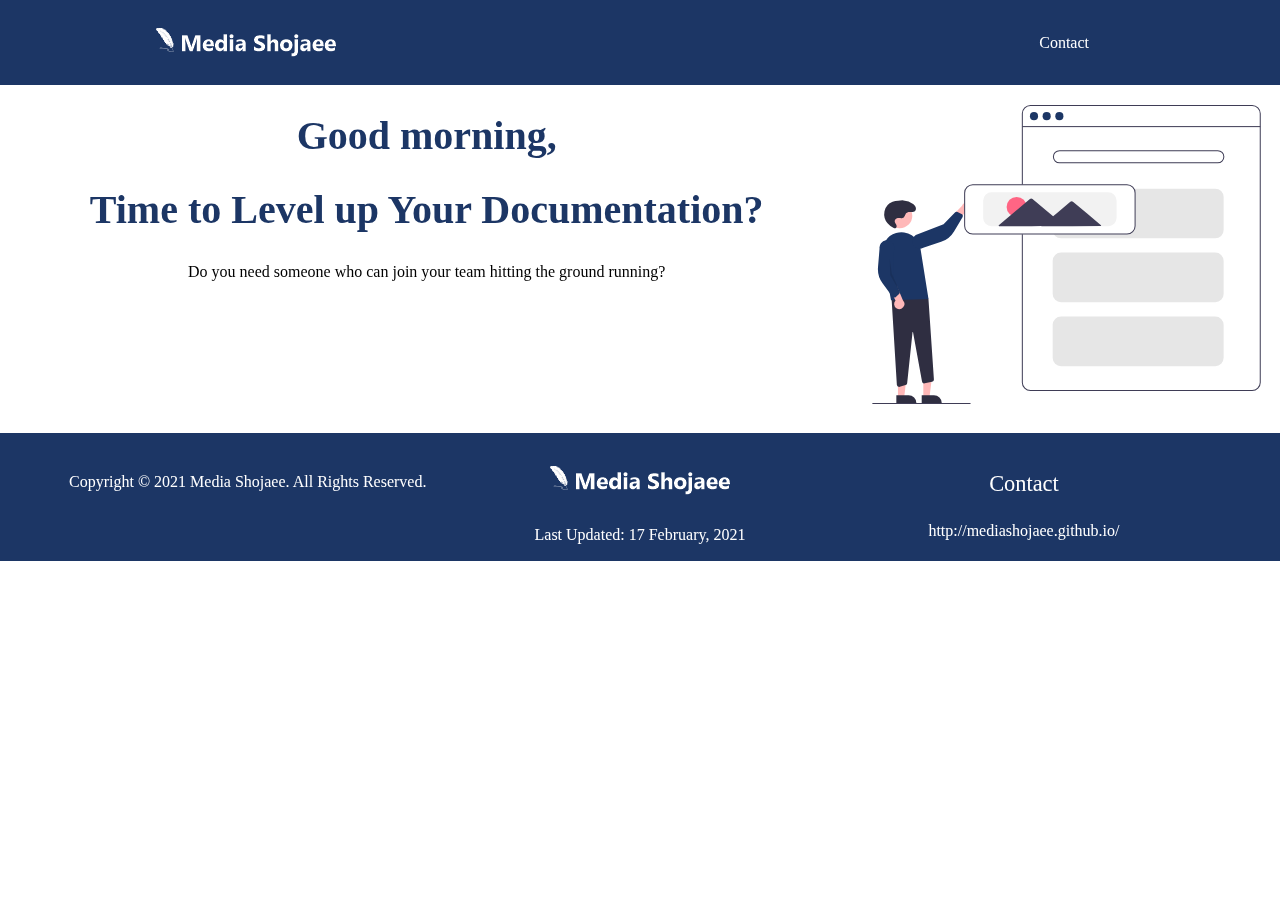
==== Media.htm @ 9e16242a "First Commit" ====
<!DOCTYPE html>
<html xmlns:MadCap="http://www.madcapsoftware.com/Schemas/MadCap.xsd" lang="en-us" xml:lang="en-us" class="home-topic _Skins_Top_Navigation" data-mc-search-type="Stem" data-mc-help-system-file-name="index.xml" data-mc-path-to-help-system="" data-mc-has-content-body="True" data-mc-searchable="False" data-mc-target-type="WebHelp2" data-mc-runtime-file-type="Topic;Default" data-mc-preload-images="false" data-mc-in-preview-mode="false">
    <head>
        <meta name="viewport" content="width=device-width, initial-scale=1.0" />
        <meta charset="utf-8" />
        <meta http-equiv="X-UA-Compatible" content="IE=edge" />
        <meta http-equiv="Content-Type" content="text/html; charset=utf-8" />
        <meta name="msapplication-config" content="Skins/Favicons/browserconfig.xml" />
        <link rel="shortcut icon" href="Skins/Favicons/favicon-32x32.png" />
        <link rel="icon" sizes="32x32" href="Skins/Favicons/favicon-32x32.png" />
        <link rel="icon" sizes="16x16" href="Skins/Favicons/favicon-16x16.png" /><title> , </title>
        <link href="Skins/Default/Stylesheets/Slideshow.css" rel="stylesheet" type="text/css" data-mc-generated="True" />
        <link href="Skins/Default/Stylesheets/TextEffects.css" rel="stylesheet" type="text/css" data-mc-generated="True" />
        <link href="Skins/Default/Stylesheets/Topic.css" rel="stylesheet" type="text/css" data-mc-generated="True" />
        <link href="Skins/Default/Stylesheets/Components/Styles.css" rel="stylesheet" type="text/css" data-mc-generated="True" />
        <link href="Skins/Default/Stylesheets/Components/Tablet.css" rel="stylesheet" type="text/css" data-mc-generated="True" />
        <link href="Skins/Default/Stylesheets/Components/Mobile.css" rel="stylesheet" type="text/css" data-mc-generated="True" />
        <link href="Skins/Fluid/Stylesheets/foundation.6.2.3.css" rel="stylesheet" type="text/css" data-mc-generated="True" />
        <link href="Skins/Fluid/Stylesheets/Styles.css" rel="stylesheet" type="text/css" data-mc-generated="True" />
        <link href="Skins/Fluid/Stylesheets/Tablet.css" rel="stylesheet" type="text/css" data-mc-generated="True" />
        <link href="Skins/Fluid/Stylesheets/Mobile.css" rel="stylesheet" type="text/css" data-mc-generated="True" />
        <link href="Resources/Stylesheets/MediaHome.css" rel="stylesheet" type="text/css" />
        <link rel="shortcut icon" href="Skins/Favicons/favicon-32x32.png" />
        <link rel="icon" sizes="32x32" href="Skins/Favicons/favicon-32x32.png" />
        <link rel="icon" sizes="16x16" href="Skins/Favicons/favicon-16x16.png" />
        <script src="Resources/Scripts/jquery.min.js" type="text/javascript">
        </script>
        <script src="Resources/Scripts/purify.min.js" type="text/javascript" defer="defer">
        </script>
        <script src="Resources/Scripts/require.min.js" type="text/javascript" defer="defer">
        </script>
        <script src="Resources/Scripts/require.config.js" type="text/javascript" defer="defer">
        </script>
        <script src="Resources/Scripts/foundation.6.2.3_custom.js" type="text/javascript" defer="defer">
        </script>
        <script src="Resources/Scripts/plugins.min.js" type="text/javascript" defer="defer">
        </script>
        <script src="Resources/Scripts/MadCapAll.js" type="text/javascript" defer="defer">
        </script>
    </head>
    <body>
        <div class="foundation-wrap off-canvas-wrapper">
            <div class="off-canvas-wrapper-inner" data-off-canvas-wrapper="">
                <aside class="off-canvas position-right" role="navigation" id="offCanvas" data-off-canvas="" data-position="right" data-mc-ignore="true">
                    <ul class="off-canvas-drilldown vertical menu off-canvas-list" data-drilldown="" data-mc-back-link="Back" data-mc-css-tree-node-expanded="is-drilldown-submenu-parent" data-mc-css-tree-node-collapsed="is-drilldown-submenu-parent" data-mc-css-sub-menu="vertical menu slide-in-right is-drilldown-submenu" data-mc-include-indicator="False" data-mc-include-icon="False" data-mc-include-parent-link="True" data-mc-include-back="True" data-mc-defer-expand-event="True" data-mc-expand-event="click.zf.drilldown" data-mc-toc="True">
                    </ul>
                </aside>
                <div class="off-canvas-content inner-wrap" data-off-canvas-content="">
                    <div>
                        <nav class="title-bar tab-bar" role="banner" data-mc-ignore="true"><a class="skip-to-content fluid-skip showOnFocus" href="#">Skip To Main Content</a>
                            <div class="middle title-bar-section outer-row clearfix">
                                <div class="menu-icon-container relative clearfix">
                                    <div class="central-account-wrapper">
                                        <div class="central-dropdown"><a class="central-account-drop"><span class="central-account-image"></span><span class="central-account-text">Account</span></a>
                                            <div class="central-dropdown-content"><a class="MCCentralLink central-dropdown-content-settings">Settings</a>
                                                <hr class="central-separator" /><a class="MCCentralLink central-dropdown-content-logout">Logout</a>
                                            </div>
                                        </div>
                                    </div>
                                    <button class="menu-icon" aria-label="Show Navigation Panel" data-toggle="offCanvas"><span></span>
                                    </button>
                                </div>
                            </div>
                            <div class="title-bar-layout outer-row">
                                <div class="logo-wrapper"><a class="logo selected" href="#" alt="Logo"></a>
                                </div>
                                <div class="navigation-wrapper nocontent">
                                    <ul class="navigation clearfix" role="navigation" data-mc-css-tree-node-has-children="has-children" data-mc-css-sub-menu="sub-menu" data-mc-expand-event="mouseenter" data-mc-top-nav-menu="True" data-mc-max-depth="3" data-mc-include-icon="False" data-mc-include-indicator="False" data-mc-include-children="True" data-mc-include-siblings="True" data-mc-include-parent="True" data-mc-toc="True">
                                        <li class="placeholder" style="visibility:hidden"><a>placeholder</a>
                                        </li>
                                    </ul>
                                </div>
                                <div class="central-account-wrapper">
                                    <div class="central-dropdown"><a class="central-account-drop"><span class="central-account-image"></span><span class="central-account-text">Account</span></a>
                                        <div class="central-dropdown-content"><a class="MCCentralLink central-dropdown-content-settings">Settings</a>
                                            <hr class="central-separator" /><a class="MCCentralLink central-dropdown-content-logout">Logout</a>
                                        </div>
                                    </div>
                                </div>
                                <div class="nav-search-wrapper">
                                    <div class="nav-search row">
                                        <form class="search" action="#">
                                            <div class="search-bar search-bar-container needs-pie">
                                                <input class="search-field needs-pie" type="search" aria-label="Search Field" placeholder="Search" />
                                                <div class="search-filter-wrapper"><span class="invisible-label" id="search-filters-label">Filter: </span>
                                                    <div class="search-filter" aria-haspopup="true" aria-controls="sf-content" aria-expanded="false" aria-label="Search Filter" title="All Files" role="button" tabindex="0">
                                                    </div>
                                                    <div class="search-filter-content" id="sf-content">
                                                        <ul>
                                                            <li>
                                                                <button class="mc-dropdown-item" aria-labelledby="search-filters-label filterSelectorLabel-00001"><span id="filterSelectorLabel-00001">All Files</span>
                                                                </button>
                                                            </li>
                                                        </ul>
                                                    </div>
                                                </div>
                                                <div class="search-submit-wrapper" dir="ltr">
                                                    <div class="search-submit" title="Search" role="button" tabindex="0"><span class="invisible-label">Submit Search</span>
                                                    </div>
                                                </div>
                                            </div>
                                        </form>
                                    </div>
                                </div>
                            </div>
                        </nav>
                    </div>
                    <div class="main-section">
                        <div class="row outer-row sidenav-layout">
                            <nav class="sidenav-wrapper">
                                <div class="sidenav-container">
                                    <ul class="off-canvas-accordion vertical menu sidenav" data-accordion-menu="" data-mc-css-tree-node-expanded="is-accordion-submenu-parent" data-mc-css-tree-node-collapsed="is-accordion-submenu-parent" data-mc-css-sub-menu="vertical menu accordion-menu is-accordion-submenu nested" data-mc-include-indicator="False" data-mc-include-icon="False" data-mc-include-parent-link="False" data-mc-include-back="False" data-mc-defer-expand-event="True" data-mc-expand-event="click.zf.accordionMenu" data-mc-toc="True" data-mc-side-nav-menu="True">
                                    </ul>
                                </div>
                            </nav>
                            <div class="body-container">
                                <div data-mc-content-body="True">
                                    <div role="main" id="mc-main-content">
                                        <div class="Grid84">
                                            <div>
                                                <h1 style="text-align: center;"><span id="demo"> </span>, </h1>
                                                <h1 style="text-align: center;">Time to Level up Your Documentation?</h1>
                                                <p style="text-align: center;">Do you need someone who can join your team hitting the ground running?</p>
                                            </div>
                                            <div>
                                                <p style="text-align: center;">
                                                    <img src="Resources/Images/Media/online.svg" style="width: 389px;height: 299px;" />
                                                </p>
                                            </div>
                                        </div>
                                    </div>
                                    <div class="home-footer">
                                        <div class="video-tiles">
                                            <div>
                                                <p class="footer">
                                                    <script type="text/javascript" src="Resources/js/greeting.js">
                                                    </script>
                                                </p>
                                                <p class="footer">&#160;</p>
                                                <p class="footer" style="text-align: left;"><span class="mc-variable Date.Copyright variable">Copyright © 2021  Media Shojaee.</span> All Rights Reserved.</p>
                                            </div>
                                            <div>
                                                <p class="footer-title" style="color: #ffffff;">
                                                    <img src="Resources/Images/Media/Media.png" />
                                                </p>
                                                <p class="footer">Last Updated: <span class="mc-variable Date.BuildDate variable">17 February, 2021</span></p>
                                            </div>
                                            <div>
                                                <p class="footer-title"><a href="Chapters/Media/Contact.htm" style="text-decoration: none;color: #ffffff;">Contact</a>
                                                </p>
                                                <p class="footer"><a href="http://mediashojaee.github.io/" style="text-decoration: none; color: #ffffff;" target="_blank"><span style="color: #ffffff;" class="mc-variable Company.WebsiteMedia variable">http://mediashojaee.github.io/</span></a>
                                                </p>
                                            </div>
                                        </div>
                                    </div>
                                </div>
                            </div>
                        </div>
                    </div><a data-close="true"></a>
                </div>
            </div>
        </div>
    </body>
</html>
---- Skins/Default/Stylesheets/Slideshow.css ----
/**
 * BxSlider v4.0 - Fully loaded, responsive content slider
 * http://bxslider.com
 *
 * Written by: Steven Wanderski, 2012
 * http://stevenwanderski.com
 * (while drinking Belgian ales and listening to jazz)
 *
 * CEO and founder of bxCreative, LTD
 * http://bxcreative.com
 */


/** RESET AND LAYOUT
===================================*/

.mc-wrapper {
	position: relative;
	margin: 0 auto 60px;
	padding: 0;
	zoom: 1;
    clear: both;
}

/** THEME
===================================*/

.mc-wrapper .mc-viewport {
    box-sizing: content-box; 
    z-index: 0;
}

.mc-wrapper .mc-controls {
    z-index: 1;
}

.mc-wrapper .mc-pager,
.mc-wrapper .mc-controls-auto {
	position: absolute;
	bottom: -30px;
	width: 100%;
}

.mc-wrapper img,
.mc-wrapper object,
.mc-wrapper table{ 
    max-width: 100%;
    word-wrap: break-word;
    table-layout: fixed;
}

div.MCSlide{
    word-wrap: break-word;
    visibility: hidden;
    -webkit-margin-collapse: separate;
}

/* LOADER */

.mc-wrapper .mc-loading {
	min-height: 50px;
    background-image: url(Images/MCSlider_loader.gif);
    background-repeat:no-repeat;
    background-color:#fff;
    background-position: center center;
	height: 100%;
	width: 100%;
	position: absolute;
	top: 0;
	left: 0;
	z-index: auto;
}

/* PAGER */

.mc-wrapper .mc-pager {
	text-align: center;
	font-size: .85em;
	font-family: Arial;
	font-weight: bold;
	color: #666;
	padding-top: 20px;
}

.mc-wrapper .mc-pager .mc-pager-item,
.mc-wrapper .mc-controls-auto .mc-controls-auto-item {
	display: inline-block;
	zoom: 1;
}

.mc-wrapper .mc-pager.mc-default-pager a {
	background: #666;
	text-indent: -9999px;
	display: block;
	width: 10px;
	height: 10px;
	margin: 0 5px;
	-moz-border-radius: 5px;
	-webkit-border-radius: 5px;
	border-radius: 5px;
    cursor: pointer;
}

.mc-wrapper .mc-pager.mc-default-pager a:hover,
.mc-wrapper .mc-pager.mc-default-pager a.active {
	background: #000;
}

/* DIRECTION CONTROLS (NEXT / PREV) */

.mc-wrapper .mc-prev {
	/*left: 10px;*/
    background-image: url(Images/MCSlider_controls.png);
    background-repeat:no-repeat;
    background-position: 0 -32px;
}

.mc-wrapper .mc-next {
	/*right: 10px;*/
    background-image: url(Images/MCSlider_controls.png);
    background-repeat:no-repeat;
    background-position: -43px -32px;
}

.mc-wrapper .mc-prev:hover {
	background-position: 0 0;
}

.mc-wrapper .mc-next:hover {
	background-position: -43px 0;
}

.mc-wrapper .mc-controls-direction a {
	position: absolute;
	top: 50%;
	margin-top: -16px;
	width: 32px;
	height: 32px;
	text-indent: -9999px;
	z-index: auto;
    cursor: pointer;
}

.mc-wrapper .mc-controls-direction a.disabled {
	display: none;
}

/* AUTO CONTROLS (START / STOP) */

.mc-wrapper .mc-controls-auto {
	text-align: center;
}

.mc-wrapper .mc-controls-auto .mc-start {
	display: block;
	text-indent: -9999px;
	width: 10px;
	height: 11px;
    background-image: url(Images/MCSlider_controls.png);
    background-repeat:no-repeat;
    background-position: -86px -11px;
	margin: 0 3px;
    cursor: pointer;
}

.mc-wrapper .mc-controls-auto .mc-start:hover,
.mc-wrapper .mc-controls-auto .mc-start.active {
	background-position: -86px 0;
}

.mc-wrapper .mc-controls-auto .mc-stop {
	display: block;
	text-indent: -9999px;
	width: 9px;
	height: 11px;
    background-image: url(Images/MCSlider_controls.png);
    background-repeat:no-repeat;
    background-position: -86px -44px;
	margin: 0 3px;
    cursor: pointer;
}

.mc-wrapper .mc-controls-auto .mc-stop:hover,
.mc-wrapper .mc-controls-auto .mc-stop.active {
	background-position: -86px -33px;
}

/* PAGER WITH AUTO-CONTROLS HYBRID LAYOUT */

.mc-wrapper .mc-controls.mc-has-controls-auto.mc-has-pager .mc-pager {
	text-align: left;
	width: 100%;
}

.mc-wrapper .mc-controls.mc-has-controls-auto.mc-has-pager .mc-controls-auto {
	right: 0;
	width: 35px;
}

/* IMAGE CAPTIONS */

.mc-wrapper .mc-caption {
	position: absolute;
	bottom: 0;
	left: 0;
	background: #666\9;
	background: rgba(80, 80, 80, 0.75);
	width: 100%;
}

.mc-wrapper .mc-caption div {
	color: #fff;
	font-family: Arial;
	display: block;
	font-size: .85em;
	padding: 10px;
}

/* SLIDE THUMBNAILS */

.mc-thumbnail {
	text-align: center;
	margin-top: -30px;
}

.mc-thumbnail a img {
	margin: 0 3px;
	padding: 3px;
	border: solid 1px #ccc;
	width: 50px;
    cursor: pointer;
}

.mc-thumbnail a:hover img,
.mc-thumbnail a.active img {
	border: solid 1px #5280DD;
}
---- Skins/Default/Stylesheets/TextEffects.css ----
/*<meta />*/

.transparent-gif	/* Ensures resource is copied over */
{
	background-image: url("Images/transparent.gif");
}

/* Bug #109712: Chrome bug - make contact with TOC elements for icon images to display correctly */

[class]
{
	
}

/* Expanding */

.MCExpanding
{
	text-decoration: none;
}

.MCExpanding_Open
{
	
}

.MCExpanding_Closed
{
	
}

.MCExpandingHead
{
	
}

.MCExpandingHotSpot
{
	cursor: pointer;
	background-repeat: no-repeat;
}

.MCExpanding_Image_Icon
{
	border: none;
}

.MCExpandingBody
{
	vertical-align: bottom;
}

.MCExpanding_Open .MCExpandingBody
{
	display: inline-block;
}

.MCExpanding_Closed .MCExpandingBody
{
	display: none;
}

/**/
/* DropDown */

.MCDropDown
{
	
}

.MCDropDown_Open
{
	
}

.MCDropDown_Closed
{
	
}

.MCDropDownHead
{
	display: block;
}

.MCDropDownHotSpot
{
	cursor: pointer;
	background-repeat: no-repeat;
}

.MCDropDown_Closed a.MCDropDownHotSpot,
.MCDropDown_Open a.MCDropDownHotSpot
{
	text-decoration: none;
}

.MCDropDownBody
{
	margin-left: 18px;
	overflow: hidden;
}

.MCDropDown_Open .MCDropDownBody
{
	display: block;
}

.MCDropDown_Closed .MCDropDownBody
{
	display: none;
}

.MCDropDown_Image_Icon
{
	border: none;
}

/**/
/* Toggler */

.MCToggler
{
	text-decoration: none;
}

.MCToggler_Open
{
	
}

.MCToggler_Closed
{
	
}

.MCTogglerHead
{
	
}

.MCTogglerHotSpot
{
	cursor: pointer;
	background-repeat: no-repeat;
}

a.MCToggler_Closed.MCTogglerHotSpot,
a.MCToggler_Open.MCTogglerHotSpot
{
	text-decoration: none;
}

.MCToggler_Image_Icon
{
	border: none;
}

/**/
/* Text Popup */

.MCTextPopup
{
	cursor: pointer;
	text-decoration: none;
}

.MCTextPopupHotSpot
{
	cursor: pointer;
	background-repeat: no-repeat;
}

.MCTextPopup_Open.MCTextPopupHotSpot
{
	
}

.MCTextPopup_Closed.MCTextPopupHotSpot
{
	
}

.MCTextPopupBody
{
	color: #EBEBEB;
	font-weight: normal;
	line-height: 1.5em;
	background-color: #000000;
	width: 200px;
	padding: 11px 15px;
	-webkit-box-shadow: 0 4px 10px #8B8B8B;
	-moz-box-shadow: 0 4px 10px #8B8B8B;
	box-shadow: 0px 2px 8px 0px rgba(0,0,0,.4);
	border: none !important;
	-webkit-border-radius: 4px;
	-moz-border-radius: 4px;
	border-radius: 4px;
	position: absolute;
	left: 20px;
	white-space: normal;
	filter: alpha( opacity = 0 );
	display: none;
	opacity: 0.0;
	z-index: 10001;
	min-width: min-content;
}

.MCTextPopup_Open .MCTextPopupBody
{
	display: block;
}

.MCTextPopup_Closed .MCTextPopupBody
{
	display: none;
}

.MCTextPopupArrow
{
	content: "";
	border: solid 13px transparent;
	border-bottom-color: #DCDCDC;
	border-bottom-width: 13px;
	border-top: none;
	position: absolute;
	top: 0;
	left: 50%;
	margin-top: -13px;
	margin-left: -13px;
	width: 0;
	height: 0;
}

.MCTextPopupBodyBottom .MCTextPopupArrow
{
	border: solid 13px transparent;
	border-top-color: #000000;
	border-top-width: 13px;
	border-bottom: none;
	top: auto;
	bottom: -13px;
}

/**/
/* Topic Popup */

.MCTopicPopup
{
	text-decoration: none;
}

.MCTopicPopupHotSpot
{
	cursor: pointer;
	background-position: left center;
	background-repeat: no-repeat;
}

.MCTopicPopup_Open.MCTopicPopupHotSpot
{
	
}

.MCTopicPopup_Closed.MCTopicPopupHotSpot
{
	
}

.MCTopicPopupContainer
{
	background-color: #FFFFFF;
	padding: 10px;
	position: fixed;
	top: 100px;
	left: 100px;
	right: 100px;
	bottom: 100px;
	-moz-border-radius: 5px;
	border-radius: 5px;
	-webkit-box-shadow: 0 4px 10px #333333;
	-moz-box-shadow: 0 4px 10px #333333;
	box-shadow: 0 4px 10px #333333;
	filter: alpha( opacity = 0 );
	opacity: 0.0;
	z-index: 10001;
}

#contentBodyInner .MCTopicPopupContainer
{
	position: absolute;
}

.MCTopicPopupBody
{
	width: 100%;
	border: none;
}

/**/
/* Thumbnail Popup */

.MCPopupThumbnailLink
{
	
}

.MCPopupThumbnail
{
	-moz-border-radius: 5px;
	border-radius: 5px;
}

.MCPopupContainer
{
	background-color: #FFFFFF;
	border: solid 1px #000000;
	padding: 10px;
	position: absolute;
	cursor: pointer;
	-moz-border-radius: 5px;
	border-radius: 5px;
	z-index: 1001;
}

.MCPopupContainer2
{
	background-color: #FFFFFF;
	border: solid 1px #000000;
	padding: 10px;
	position: absolute;
	cursor: pointer;
	-moz-box-shadow: 2px 2px 8px #FFFFFF;
	-webkit-box-shadow: 2px 2px 8px #FFFFFF;
	box-shadow: 2px 2px 8px #FFFFFF;
}

.MCPopupFullImage
{
	width: 0px;
	height: 0px;
	-moz-border-radius: 5px;
	border-radius: 5px;
}

/**/
/* HelpControl */

.MCHelpControl_Image_Icon
{
	border: none;
}

.MCHelpControl span
{
	background: url("Images/help-control.png") no-repeat left center;
	padding-left: 18px;
}

a.MCHelpControl
{
	cursor: pointer;
	text-decoration: none;
}

/**/
/* Dialog */

.MCDialog
{
	display: none;
	width: 400px;
	position: fixed;
	top: 20px;
	left: 20px;
	padding: 6px;
	background-color: #000000;
	border: 1px solid #000000;
	-moz-border-radius: 4px;
	-webkit-border-radius: 4px;
	border-radius: 4px;
	-moz-box-shadow: 0 3px 0 rgba(0, 0, 0, 0.1);
	-webkit-box-shadow: 0 3px 0 rgba(0, 0, 0, 0.1);
	box-shadow: 0 3px 0 rgba(0, 0, 0, 0.1);
	filter: alpha( opacity = 0 );
	opacity: 0.0;
	z-index: 10001;
}

.MCDialogHeader
{
	margin: 0 0 4px;
	padding: 5px 0 5px 5px;
	color: #FFFFFF;
	font-size: 15px;
	font-family: Helvetica;
}

.MCDialogClose
{
	color: #FFFFFF;
	font-family: tahoma, sans-serif;
	font-weight: bold;
	font-size: 16px;
	line-height: 12px;
	text-align: center;
	text-decoration: none;
	float: right;
	width: 20px;
	height: 18px;
	padding-top: 2px;
	margin-top: -2px;
	background-color: #999999;
	-moz-border-radius: 3px;
	-webkit-border-radius: 3px;
	border-radius: 3px;
}

.MCDialogBody
{
	color: #555555;
	padding: 10px;
	background-color: #FFFFFF;
	-moz-border-radius: 4px;
	-webkit-border-radius: 4px;
	border-radius: 4px;
}

/**/

.link-list-popup
{
	color: #707070;
	line-height: normal;
	background-color: #FFF;
	-webkit-border-radius: 4px;
	-moz-border-radius: 4px;
	border-radius: 4px;
	-webkit-box-shadow: 0 4px 10px #8B8B8B;
	-moz-box-shadow: 0 4px 10px #8B8B8B;
	box-shadow: 0 4px 10px #8B8B8B;
	position: absolute;
	z-index: 50;
}

.link-list-popup ul
{
	list-style: none;
	margin: 0;
	padding: 6px;
}

.link-list-popup ul li
{
	padding: 5px;
	cursor: pointer;
}

.link-list-popup ul li:hover
{
	color: #000;
	background-color: #E5EFF7;
}

.link-list-popup ul li a
{
	color: inherit;
	text-decoration: none;
}

/**/

.toolbar-button-drop-down
{
	color: #707070;
	line-height: normal;
	background-color: #FFF;
	-webkit-border-radius: 4px;
	-moz-border-radius: 4px;
	border-radius: 4px;
	-webkit-box-shadow: 0 4px 10px #8B8B8B;
	-moz-box-shadow: 0 4px 10px #8B8B8B;
	box-shadow: 0 4px 10px #8B8B8B;
	position: absolute;
	z-index: 50;
}

.toolbar-button-drop-down ul
{
	list-style: none;
	margin: 0;
	padding: 6px;
}

.toolbar-button-drop-down ul li
{
	padding: 5px;
	cursor: pointer;
}

.toolbar-button-drop-down ul li:hover
{
	color: #000;
	background-color: #E5EFF7;
}

.toolbar-button-drop-down ul li a
{
	color: inherit;
	text-decoration: none;
}

.toolbar-button-drop-down ul li img
{
	vertical-align: middle;
}

/* buttons */

.buttons
{
	position: static;
}

.templateTopic .buttons
{
	display: none;
}

.toolbar-buttons
{
	position: absolute;
	top: 7px;
	left: 9px;
	right: 9px;
}

.button-group-container-left
{
	float: left;
	margin-left: -4px;
}

.button-group-container-right
{
	float: right;
	margin-right: -4px;
}

.button-group
{
	float: left;
}

.button-separator
{
	background-color: #E1E1E1;
	float: left;
	margin: 0 4px;
	height: 24px;
	width: 1px;
}

.button
{
	width: 22px;
	height: 22px;
	line-height: 22px;
	margin: 0px 4px;
	float: left;
	cursor: pointer;
	border: solid 1px #E1E1E1;
	-webkit-border-radius: 3px;
	-moz-border-radius: 3px;
	border-radius: 3px;
	-webkit-box-shadow: 0px 1px 0px 0px #FFF;
	-moz-box-shadow: 0px 1px 0px 0px #FFF;
	box-shadow: 0px 1px 0px 0px #FFF;
	-moz-box-sizing: content-box;
	-webkit-box-sizing: content-box;
	box-sizing: content-box;
	padding: 0;
}

.button[disabled],
.button.current-topic-index-button.disabled
{
	opacity: 0.5;
}

.button.previous-topic-button
{
	background: #ECECEC url("Images/navigate-previous.png") no-repeat center center;
	/* Old browsers */
	background: url("Images/navigate-previous.png") no-repeat center center, -moz-linear-gradient(top, #FFF 0%, #ECECEC 100%);
	/* FF3.6+ */
	background: url("Images/navigate-previous.png") no-repeat center center, -webkit-gradient(linear, left top, left bottom, color-stop(0%,#FFF), color-stop(100%,#ECECEC));
	/* Chrome,Safari4+ */
	background: url("Images/navigate-previous.png") no-repeat center center, -webkit-linear-gradient(top, #FFF 0%,#ECECEC 100%);
	/* Chrome10+,Safari5.1+ */
	background: url("Images/navigate-previous.png") no-repeat center center, -o-linear-gradient(top, #FFF 0%,#ECECEC 100%);
	/* Opera11.10+ */
	background: url("Images/navigate-previous.png") no-repeat center center, -ms-linear-gradient(top, #FFF 0%,#ECECEC 100%);
	/* IE10+ */
	background: url("Images/navigate-previous.png") no-repeat center center, linear-gradient(top, #FFF 0%,#ECECEC 100%);
	/* W3C */
	-pie-background: url("Skins/Default/Stylesheets/Images/navigate-previous.png") no-repeat center center, linear-gradient(#FFF, #ECECEC);
	/*PIE*/
}

.button.next-topic-button
{
	background: #ECECEC url("Images/navigate-next.png") no-repeat center center;
	/* Old browsers */
	background: url("Images/navigate-next.png") no-repeat center center, -moz-linear-gradient(top, #FFF 0%, #ECECEC 100%);
	/* FF3.6+ */
	background: url("Images/navigate-next.png") no-repeat center center, -webkit-gradient(linear, left top, left bottom, color-stop(0%,#FFF), color-stop(100%,#ECECEC));
	/* Chrome,Safari4+ */
	background: url("Images/navigate-next.png") no-repeat center center, -webkit-linear-gradient(top, #FFF 0%,#ECECEC 100%);
	/* Chrome10+,Safari5.1+ */
	background: url("Images/navigate-next.png") no-repeat center center, -o-linear-gradient(top, #FFF 0%,#ECECEC 100%);
	/* Opera11.10+ */
	background: url("Images/navigate-next.png") no-repeat center center, -ms-linear-gradient(top, #FFF 0%,#ECECEC 100%);
	/* IE10+ */
	background: url("Images/navigate-next.png") no-repeat center center, linear-gradient(top, #FFF 0%,#ECECEC 100%);
	/* W3C */
	-pie-background: url("Skins/Default/Stylesheets/Images/navigate-next.png") no-repeat center center, linear-gradient(#FFF, #ECECEC);
	/*PIE*/
}

.button.current-topic-index-button
{
	color: #6C6C6C;
	text-shadow: 0 1px 0 #FFF;
	width: auto;
	padding: 0 12px;
	font-size: 11px;
	font-weight: bold;
}

.button.current-topic-index-button.disabled
{
	display: none;
}

.button.expand-all-button
{
	background: #ECECEC url("Images/expand.png") no-repeat center center;
	/* Old browsers */
	background: url("Images/expand.png") no-repeat center center, -moz-linear-gradient(top, #FFF 0%, #ECECEC 100%);
	/* FF3.6+ */
	background: url("Images/expand.png") no-repeat center center, -webkit-gradient(linear, left top, left bottom, color-stop(0%,#FFF), color-stop(100%,#ECECEC));
	/* Chrome,Safari4+ */
	background: url("Images/expand.png") no-repeat center center, -webkit-linear-gradient(top, #FFF 0%,#ECECEC 100%);
	/* Chrome10+,Safari5.1+ */
	background: url("Images/expand.png") no-repeat center center, -o-linear-gradient(top, #FFF 0%,#ECECEC 100%);
	/* Opera11.10+ */
	background: url("Images/expand.png") no-repeat center center, -ms-linear-gradient(top, #FFF 0%,#ECECEC 100%);
	/* IE10+ */
	background: url("Images/expand.png") no-repeat center center, linear-gradient(top, #FFF 0%,#ECECEC 100%);
	/* W3C */
	-pie-background: url("Skins/Default/Stylesheets/Images/expand.png") no-repeat center center, linear-gradient(#FFF, #ECECEC);
	/*PIE*/
}

.button.collapse-all-button
{
	background: #ECECEC url("Images/collapse.png") no-repeat center center;
	/* Old browsers */
	background: url("Images/collapse.png") no-repeat center center, -moz-linear-gradient(top, #FFF 0%, #ECECEC 100%);
	/* FF3.6+ */
	background: url("Images/collapse.png") no-repeat center center, -webkit-gradient(linear, left top, left bottom, color-stop(0%,#FFF), color-stop(100%,#ECECEC));
	/* Chrome,Safari4+ */
	background: url("Images/collapse.png") no-repeat center center, -webkit-linear-gradient(top, #FFF 0%,#ECECEC 100%);
	/* Chrome10+,Safari5.1+ */
	background: url("Images/collapse.png") no-repeat center center, -o-linear-gradient(top, #FFF 0%,#ECECEC 100%);
	/* Opera11.10+ */
	background: url("Images/collapse.png") no-repeat center center, -ms-linear-gradient(top, #FFF 0%,#ECECEC 100%);
	/* IE10+ */
	background: url("Images/collapse.png") no-repeat center center, linear-gradient(top, #FFF 0%,#ECECEC 100%);
	/* W3C */
	-pie-background: url("Skins/Default/Stylesheets/Images/collapse.png") no-repeat center center, linear-gradient(#FFF, #ECECEC);
	/*PIE*/
}

.button.print-button
{
	background: #ECECEC url("Images/printer.png") no-repeat center center;
	/* Old browsers */
	background: url("Images/printer.png") no-repeat center center, -moz-linear-gradient(top, #FFF 0%, #ECECEC 100%);
	/* FF3.6+ */
	background: url("Images/printer.png") no-repeat center center, -webkit-gradient(linear, left top, left bottom, color-stop(0%,#FFF), color-stop(100%,#ECECEC));
	/* Chrome,Safari4+ */
	background: url("Images/printer.png") no-repeat center center, -webkit-linear-gradient(top, #FFF 0%,#ECECEC 100%);
	/* Chrome10+,Safari5.1+ */
	background: url("Images/printer.png") no-repeat center center, -o-linear-gradient(top, #FFF 0%,#ECECEC 100%);
	/* Opera11.10+ */
	background: url("Images/printer.png") no-repeat center center, -ms-linear-gradient(top, #FFF 0%,#ECECEC 100%);
	/* IE10+ */
	background: url("Images/printer.png") no-repeat center center, linear-gradient(top, #FFF 0%,#ECECEC 100%);
	/* W3C */
	-pie-background: url("Skins/Default/Stylesheets/Images/printer.png") no-repeat center center, linear-gradient(#FFF, #ECECEC);
	/*PIE*/
}

.button.remove-highlight-button
{
	background: #ECECEC url("Images/highlight.png") no-repeat center center;
	/* Old browsers */
	background: url("Images/highlight.png") no-repeat center center, -moz-linear-gradient(top, #FFF 0%, #ECECEC 100%);
	/* FF3.6+ */
	background: url("Images/highlight.png") no-repeat center center, -webkit-gradient(linear, left top, left bottom, color-stop(0%,#FFF), color-stop(100%,#ECECEC));
	/* Chrome,Safari4+ */
	background: url("Images/highlight.png") no-repeat center center, -webkit-linear-gradient(top, #FFF 0%,#ECECEC 100%);
	/* Chrome10+,Safari5.1+ */
	background: url("Images/highlight.png") no-repeat center center, -o-linear-gradient(top, #FFF 0%,#ECECEC 100%);
	/* Opera11.10+ */
	background: url("Images/highlight.png") no-repeat center center, -ms-linear-gradient(top, #FFF 0%,#ECECEC 100%);
	/* IE10+ */
	background: url("Images/highlight.png") no-repeat center center, linear-gradient(top, #FFF 0%,#ECECEC 100%);
	/* W3C */
	-pie-background: url("Skins/Default/Stylesheets/Images/highlight.png") no-repeat center center, linear-gradient(#FFF, #ECECEC);
	/*PIE*/
}

.button.select-skin-button
{
	background: #ECECEC url("Images/select-skin.png") no-repeat center center;
	/* Old browsers */
	background: url("Images/select-skin.png") no-repeat center center, -moz-linear-gradient(top, #FFF 0%, #ECECEC 100%);
	/* FF3.6+ */
	background: url("Images/select-skin.png") no-repeat center center, -webkit-gradient(linear, left top, left bottom, color-stop(0%,#FFF), color-stop(100%,#ECECEC));
	/* Chrome,Safari4+ */
	background: url("Images/select-skin.png") no-repeat center center, -webkit-linear-gradient(top, #FFF 0%,#ECECEC 100%);
	/* Chrome10+,Safari5.1+ */
	background: url("Images/select-skin.png") no-repeat center center, -o-linear-gradient(top, #FFF 0%,#ECECEC 100%);
	/* Opera11.10+ */
	background: url("Images/select-skin.png") no-repeat center center, -ms-linear-gradient(top, #FFF 0%,#ECECEC 100%);
	/* IE10+ */
	background: url("Images/select-skin.png") no-repeat center center, linear-gradient(top, #FFF 0%,#ECECEC 100%);
	/* W3C */
	-pie-background: url("Skins/Default/Stylesheets/Images/select-skin.png") no-repeat center center, linear-gradient(#FFF, #ECECEC);
	/*PIE*/
}

.button.select-language-button
{
	background: #ECECEC url("Images/select-language.png") no-repeat center center;
	/* Old browsers */
	background: url("Images/select-language.png") no-repeat center center, -moz-linear-gradient(top, #FFF 0%, #ECECEC 100%);
	/* FF3.6+ */
	background: url("Images/select-language.png") no-repeat center center, -webkit-gradient(linear, left top, left bottom, color-stop(0%,#FFF), color-stop(100%,#ECECEC));
	/* Chrome,Safari4+ */
	background: url("Images/select-language.png") no-repeat center center, -webkit-linear-gradient(top, #FFF 0%,#ECECEC 100%);
	/* Chrome10+,Safari5.1+ */
	background: url("Images/select-language.png") no-repeat center center, -o-linear-gradient(top, #FFF 0%,#ECECEC 100%);
	/* Opera11.10+ */
	background: url("Images/select-language.png") no-repeat center center, -ms-linear-gradient(top, #FFF 0%,#ECECEC 100%);
	/* IE10+ */
	background: url("Images/select-language.png") no-repeat center center, linear-gradient(top, #FFF 0%,#ECECEC 100%);
	/* W3C */
	-pie-background: url("Skins/Default/Stylesheets/Images/select-language.png") no-repeat center center, linear-gradient(#FFF, #ECECEC);
	/*PIE*/
}

.invisible-label
{
	height: 1px;
	font-size: 0px;
}

/* select-language-button image is dynamically set by javascript */

.button.select-language-button img
{
	vertical-align: middle;
}

.loading
{
	background-image: url("Images/loading.gif");
	background-repeat: no-repeat;
	background-position: center;
}

.loading .button.star-button
{
	visibility: hidden;
}

.button.star-button
{
	border: none;
	width: 16px;
	margin: 0px 2px;
	-webkit-box-shadow: none;
	-moz-box-shadow: none;
	box-shadow: none;
}

.button.topic-ratings-button
{
	background: url("Images/star-full.png") no-repeat center center;
	-webkit-box-shadow: none;
	-moz-box-shadow: none;
	box-shadow: none;
}

.button.topic-ratings-empty-button
{
	background: url("Images/star-empty.png") no-repeat center center;
	-webkit-box-shadow: none;
	-moz-box-shadow: none;
	box-shadow: none;
}

.button.login-button
{
	background: #ECECEC url("Images/login.png") no-repeat center center;
	/* Old browsers */
	background: url("Images/login.png") no-repeat center center, -moz-linear-gradient(top, #FFF 0%, #ECECEC 100%);
	/* FF3.6+ */
	background: url("Images/login.png") no-repeat center center, -webkit-gradient(linear, left top, left bottom, color-stop(0%,#FFF), color-stop(100%,#ECECEC));
	/* Chrome,Safari4+ */
	background: url("Images/login.png") no-repeat center center, -webkit-linear-gradient(top, #FFF 0%,#ECECEC 100%);
	/* Chrome10+,Safari5.1+ */
	background: url("Images/login.png") no-repeat center center, -o-linear-gradient(top, #FFF 0%,#ECECEC 100%);
	/* Opera11.10+ */
	background: url("Images/login.png") no-repeat center center, -ms-linear-gradient(top, #FFF 0%,#ECECEC 100%);
	/* IE10+ */
	background: url("Images/login.png") no-repeat center center, linear-gradient(top, #FFF 0%,#ECECEC 100%);
	/* W3C */
	-pie-background: url("Skins/Default/Stylesheets/Images/login.png") no-repeat center center, linear-gradient(#FFF, #ECECEC);
	/*PIE*/
}

.button.edit-user-profile-button
{
	background: #ECECEC url("Images/edit-profile.png") no-repeat center center;
	/* Old browsers */
	background: url("Images/edit-profile.png") no-repeat center center, -moz-linear-gradient(top, #FFF 0%, #ECECEC 100%);
	/* FF3.6+ */
	background: url("Images/edit-profile.png") no-repeat center center, -webkit-gradient(linear, left top, left bottom, color-stop(0%,#FFF), color-stop(100%,#ECECEC));
	/* Chrome,Safari4+ */
	background: url("Images/edit-profile.png") no-repeat center center, -webkit-linear-gradient(top, #FFF 0%,#ECECEC 100%);
	/* Chrome10+,Safari5.1+ */
	background: url("Images/edit-profile.png") no-repeat center center, -o-linear-gradient(top, #FFF 0%,#ECECEC 100%);
	/* Opera11.10+ */
	background: url("Images/edit-profile.png") no-repeat center center, -ms-linear-gradient(top, #FFF 0%,#ECECEC 100%);
	/* IE10+ */
	background: url("Images/edit-profile.png") no-repeat center center, linear-gradient(top, #FFF 0%,#ECECEC 100%);
	/* W3C */
	-pie-background: url("Skins/Default/Stylesheets/Images/edit-profile.png") no-repeat center center, linear-gradient(#FFF, #ECECEC);
	/*PIE*/
}

/**/
/* Feedback */

.pulse-frame
{
	width: 100%;
	border: none;
	margin-top: 17px;
	visibility: visible;
	height: 1000px;
}

.feedback-comments-wrapper.feedback-embedded .pulse-frame
{
	display: block;
}

.feedback-comments-wrapper.responsive,
.feedback-comments-wrapper.responsive .pulse-frame,
.pulse-frame.pulse-loading
{
	visibility: hidden;
	height: 1px;
}

.feedback-comments-wrapper.hidden
{
	display: none;
}

.feedback-comments-wrapper .comments-header
{
	color: #749AB6;
	font-size: 2em;
	font-weight: bold;
	margin: 17px 0;
}

.comments
{
	
}

.comments .comment
{
	border-bottom: 2px solid #ddd;
	padding: 10px;
	max-width: 400px;
}

.comments .comment:last-child
{
	border-bottom: none;
}

.comments .comment .comment
{
	margin-left: 45px;
}

.comments .username
{
	color: #749AB6;
	font-family: Georgia;
	font-weight: bold;
	font-style: italic;
	margin-right: 10px;
	display: none;
}

html.feedback-anonymous-enabled .comments .username
{
	display: inline;
}

.comments .timestamp
{
	color: #888;
	font-family: Georgia;
	font-size: 11px;
	font-weight: normal;
	font-style: italic;
}

.comments .subject
{
	color: #888;
	font-weight: bold;
}

.comments .body
{
	
}

.comment-form-wrapper
{
	
}

.comment-form-wrapper .username-field,
.comment-form-wrapper .subject-field
{
	width: 200px;
	padding: 5px;
	border: 1px solid #ccc;
	-moz-border-radius: 4px;
	-webkit-border-radius: 4px;
	border-radius: 4px;
}

.comment-form-wrapper .username-field
{
	display: none;
}

html.feedback-anonymous-enabled .comment-form-wrapper .username-field
{
	display: inline-block;
}

.comment-form-wrapper .body-field
{
	font-family: Arial;
	width: 406px;
	height: 60px;
	padding: 10px;
	border: 1px solid #ccc;
	-moz-border-radius: 4px;
	-webkit-border-radius: 4px;
	border-radius: 4px;
}

.comment-form-wrapper .field-error
{
	border: solid 1px #F00;
	background-color: #FEE7E7;
}

.comment-form-wrapper .comment-submit
{
	
}

/**/

.mc-template
{
	display: none;
}

#mc-background-tint
{
	position: fixed;
	top: 0;
	left: 0;
	width: 100%;
	height: 100%;
	filter: alpha( opacity = 0 );
	opacity: 0.0;
}

#contentBody #mc-background-tint
{
	position: absolute;
}

#mc-background-tint.light
{
	background-color: #FFF;
}

#mc-background-tint.dark
{
	background-color: #000;
}

/* Contain floats: nicolasgallagher.com/micro-clearfix-hack/ */

.clearfix:before,
.clearfix:after
{
	content: "";
	display: table;
}

.clearfix:after
{
	clear: both;
}

.clearfix
{
	zoom: 1;
}

span.SearchHighlight
{
	
}

span.SearchHighlight1
{
	
}

span.SearchHighlight2
{
	
}

span.SearchHighlight3
{
	
}

span.SearchHighlight4
{
	
}

span.SearchHighlight5
{
	
}

span.SearchHighlight6
{
	
}

span.SearchHighlight7
{
	
}

span.SearchHighlight8
{
	
}

span.SearchHighlight9
{
	
}

span.SearchHighlight10
{
	
}

.highlightGlossary,
.highlightIndex
{
	font-weight: bold;
}

.tooltip
{
	display: none;
	position: absolute;
	border: 1px solid #707070;
	color: #707070;
	background-color: white;
	padding: .2rem .4rem .2rem .4rem;
	font-size: .75rem;
	z-index: 100001;
	box-shadow: 0px 3px 9px rgba(0,0,0,0.16);
	line-height: 1rem;
	pointer-events: none;
}

button.CloseTopicPopupButton
{
	background: none;
	color: #FFF;
	border: none;
	cursor: pointer;
}

button.CloseTopicPopupButton.CloseTopicOuter
{
	position: relative;
	padding: 0;
	top: -37px;
	right: 4px;
	display: block;
	margin-left: auto;
}

button.CloseTopicPopupButton.CloseTopicInner
{
	font-size: 22px;
}

button.CloseTopicPopupButton:hover,
button.CloseTopicPopupButton:focus
{
	color: #D3D3D3;
}

.CloseTopicPopupButtonContainer
{
	position: absolute;
	width: 100%;
}

button.mc-dropdown-item
{
	border: none;
	background: transparent;
	text-align: left;
	font: inherit;
}

.mc-dropdown-item
{
	display: block;
	width: 100%;
	padding: 5px;
	white-space: nowrap;
	text-decoration: none;
	color: inherit !important;
}

.skip-to-content.fluid-skip
{
	position: relative;
	width: 100%;
	text-align: center;
	display: block;
	padding: 4px;
}

.skip-to-content.tripane-skip
{
	position: absolute;
	left: 0;
	overflow-wrap: break-word;
	z-index: 20000;
	text-align: center;
	padding: .5rem;
	top: 6rem;
	width: 10rem;
}

@media print
{
	.tab-bar
	{
		display: none !important;
	}

	.topicToolbarProxy
	{
		display: none !important;
	}

	._Skins_SideMenu
	{
		display: none !important;
	}

	.menu.mc-component
	{
		display: none !important;
	}

	.off-canvas-content
	{
		box-shadow: none !important;
	}

	.sidenav-wrapper
	{
		display: none !important;
	}

	.sidenav-layout
	{
		height: auto !important;
		display: block !important;
	}

	*
	{
		overflow: visible !important;
	}
}
---- Skins/Default/Stylesheets/Topic.css ----
/*<meta />*/

/* Prevents Safari in landscape orientation from zooming in on text*/

body
{
	-ms-text-size-adjust: 100%;
	-moz-text-size-adjust: 100%;
	-webkit-text-size-adjust: 100%;
	font-size: 16px;
}

/* Default css class for hiding element*/

.hidden
{
	display: none;
}

a.glossaryTerm
{
	text-decoration: none;
}

/**/

#ios-wrapper
{
	width: 100%;
	height: 100%;
	overflow: auto;
	-webkit-overflow-scrolling: touch;
}

.img_off
{
	display: none;
}

/* Feedback/Pulse */

.pulse-required,
.feedback-required,
.feedback-topic-required
{
	display: none;
}

.pulse-active .pulse-required,
.feedback-active .feedback-required,
.feedback-active.has-topic .feedback-topic-required
{
	display: block;
}

/* Login Dialog */

.login-dialog
{
	display: none;
	z-index: 10001;
	position: absolute;
	top: 50%;
	left: 50%;
	margin-top: -200px;
	margin-left: -175px;
	width: 350px;
	-webkit-border-radius: 3px;
	-moz-border-radius: 3px;
	border-radius: 3px;
	-webkit-box-shadow: 0 4px 10px #333333;
	-moz-box-shadow: 0 4px 10px #333333;
	box-shadow: 0 4px 10px #333333;
}

.login-dialog.pulse
{
	position: fixed;
	width: 408px;
	height: 428px;
	margin-left: -204px;
	margin-top: -214px;
}

#pulse-login-frame
{
	width: 100%;
	height: 100%;
	border: none;
	-webkit-border-radius: 3px;
	-moz-border-radius: 3px;
	border-radius: 3px;
	-webkit-box-shadow: 0 4px 10px #333333;
	-moz-box-shadow: 0 4px 10px #333333;
	box-shadow: 0 4px 10px #333333;
}

.login-dialog-header
{
	color: #FFF;
	font-size: 13px;
	font-weight: bold;
	height: 36px;
	line-height: 36px;
	padding-left: 50px;
	border-bottom: solid 1px #2B2B2B;
	background: #5A5A5A url("Images/login-dialog-icon.png") no-repeat 18px center;
	/* Old browsers */
	background: url("Images/login-dialog-icon.png") no-repeat 18px center, -moz-linear-gradient(top, #5A5A5A 0%, #4A4A4A 100%);
	/* FF3.6+ */
	background: url("Images/login-dialog-icon.png") no-repeat 18px center, -webkit-gradient(linear, left top, left bottom, color-stop(0%,#5A5A5A), color-stop(100%,#4A4A4A));
	/* Chrome,Safari4+ */
	background: url("Images/login-dialog-icon.png") no-repeat 18px center, -webkit-linear-gradient(top, #5A5A5A 0%,#4A4A4A 100%);
	/* Chrome10+,Safari5.1+ */
	background: url("Images/login-dialog-icon.png") no-repeat 18px center, -o-linear-gradient(top, #5A5A5A 0%,#4A4A4A 100%);
	/* Opera11.10+ */
	background: url("Images/login-dialog-icon.png") no-repeat 18px center, -ms-linear-gradient(top, #5A5A5A 0%,#4A4A4A 100%);
	/* IE10+ */
	background: url("Images/login-dialog-icon.png") no-repeat 18px center, linear-gradient(top, #5A5A5A 0%,#4A4A4A 100%);
	/* W3C */
	-pie-background: url("Skins/Default/Stylesheets/Images/login-dialog-icon.png") no-repeat 18px center, linear-gradient(#5A5A5A, #4A4A4A);
	/*PIE*/
	background-repeat: no-repeat;
	background-position: 18px center;
	-webkit-border-radius: 3px 3px 0 0;
	-moz-border-radius: 3px 3px 0 0;
	border-radius: 3px 3px 0 0;
}

.login-dialog-content
{
	border-top: solid 1px #767676;
	background: #5A5A5A;
	background-repeat: no-repeat;
	background-position: center center;
	-webkit-border-radius: 0 0 3px 3px;
	-moz-border-radius: 0 0 3px 3px;
	border-radius: 0 0 3px 3px;
	padding: 17px;
}

.login-dialog-content .profile-item-wrapper
{
	color: #CECECE;
	margin-bottom: 10px;
	height: 32px;
	line-height: 32px;
}

.login-dialog-content .profile-item-wrapper .label-wrapper
{
	margin-bottom: 5px;
	float: left;
}

.login-dialog-content .profile-item-wrapper .input-wrapper
{
	float: right;
}

.login-dialog-content .profile-item-wrapper input[type=text]
{
	margin: 0;
	padding: 5px;
	border: solid 1px #191919;
	background: #FFF;
	-webkit-border-radius: 3px;
	-moz-border-radius: 3px;
	border-radius: 3px;
	-webkit-box-shadow: 0 1px #888;
	-moz-box-shadow: 0 1px #888;
	box-shadow: 0 1px #888;
	outline: none;
}

.login-dialog-content .profile-item-wrapper.email-notifications-wrapper
{
	margin-top: 15px;
	height: auto;
	line-height: normal;
}

.login-dialog-content .profile-item-wrapper.email-notifications-wrapper .label-wrapper
{
	float: none;
}

.login-dialog-content .profile-item-wrapper.email-notifications-wrapper .email-notifications-group
{
	margin-right: 0;
	padding: 12px;
	background-color: #4A4A4A;
	background-repeat: no-repeat;
	background-position: center center;
	border: solid 1px #2B2B2B;
	-webkit-border-radius: 3px;
	-moz-border-radius: 3px;
	border-radius: 3px;
	-webkit-box-shadow: 0 1px #888;
	-moz-box-shadow: 0 1px #888;
	box-shadow: 0 1px #888;
}

.login-dialog-content .profile-item-wrapper.error input,
.login-dialog-content .profile-item-wrapper.error select
{
	border: solid 1px #F00;
	background-color: #FEE7E7;
}

.login-dialog-buttons
{
	text-align: right;
}

.login-dialog button
{
	color: #FFF;
	font-weight: bold;
	margin-left: 5px;
	margin-right: 0;
	padding: 8px 26px;
	border: solid 1px #2B2B2B;
	-webkit-border-radius: 3px;
	-moz-border-radius: 3px;
	border-radius: 3px;
	background: #595959;
	/* Old browsers */
	background: -moz-linear-gradient(top, #595959 0%, #4A4A4A 100%);
	/* FF3.6+ */
	background: -webkit-gradient(linear, left top, left bottom, color-stop(0%,#595959), color-stop(100%,#4A4A4A));
	/* Chrome,Safari4+ */
	background: -webkit-linear-gradient(top, #595959 0%,#4A4A4A 100%);
	/* Chrome10+,Safari5.1+ */
	background: -o-linear-gradient(top, #595959 0%,#4A4A4A 100%);
	/* Opera11.10+ */
	background: -ms-linear-gradient(top, #595959 0%,#4A4A4A 100%);
	/* IE10+ */
	background: linear-gradient(top, #595959 0%,#4A4A4A 100%);
	/* W3C */
	-pie-background: linear-gradient(#595959, #4A4A4A);
	/*PIE*/
	background-repeat: no-repeat;
	background-position: center center;
	cursor: pointer;
}

.login-dialog button.close-dialog
{
	position: absolute;
	top: 8px;
	right: 8px;
	background: none;
	background-image: url('Images/close.png');
	height: 16px;
	width: 16px;
	margin: 0;
	padding: 0;
	border: 0;
}

.login-dialog .status-message-box
{
	display: none;
	color: #0F0;
	text-align: center;
	margin-top: 16px;
	padding: 12px;
	background-color: #DCFEDC;
	border: solid 1px #0F0;
	-webkit-border-radius: 3px;
	-moz-border-radius: 3px;
	border-radius: 3px;
}

.login-dialog .status-message-box.error
{
	color: #F00;
	border: solid 1px #F00;
	background-color: #FEE7E7;
}

.login-dialog .status-message-box .message
{
	display: none;
}

.backlink-container
{
	position: absolute;
	bottom: 11px;
	right: 20px;
}

.backlink-container-topnav
{
	bottom: 4px;
	right: 4px;
}

.backlink-container-sidenav
{
	bottom: 20px;
	right: 20px;
}

#mc-backlink
{
	text-decoration: none;
	color: #7d858a;
	font-size: 15px;
	font-family: Arial;
	font-weight: normal;
}

#mc-backlink > sup
{
	font-size: 12px;
}

.height-container
{
	/* just to contain top margin of element inside */
	padding-top: 0.1px;
	position: relative;
	box-sizing: border-box;
}

.height-container-no-footer
{
	padding-bottom: 30px;
}

.height-container-sidenav
{
	padding-bottom: 40px;
}

/* to contain floating elements in the div */

.height-container:after
{
	visibility: hidden;
	display: block;
	font-size: 0;
	content: " ";
	clear: both;
	height: 0;
}

.codeSnippet
{
	overflow: auto;
}

.codeSnippetBody
{
	margin: 0;
	font-family: inherit;
	overflow: auto;
}

.codeSnippetBody > pre
{
	font-family: inherit;
	margin: 0;
}

.codeSnippetBody > pre > code
{
	font-family: inherit;
}

.codeSnippetBody span.codeSnippetLineNumbers
{
	text-decoration: inherit;
	float: left;
	margin-top: 0;
	margin-right: 0.5rem;
	padding-right: 1rem;
	text-align: right;
}

.codeSnippetCopyButton
{
	font: inherit;
	right: 0;
}

.MCWebHelpFramesetLink a
{
	
}

.MCWebHelpFramesetLink.MCWebHelpFramesetLinkTop a
{
	
}

.MCWebHelpFramesetLink.MCWebHelpFramesetLinkBottom a
{
	
}
---- Skins/Default/Stylesheets/Components/Styles.css ----
/* Search */
/* Fix for safari/ios */
input[type="search"] 
{
    -webkit-appearance: none;
}

.search, .search-bar
{
	width: 100%;
    position: relative;
	color: #DADADA;
    margin: 0 auto;
}

.search-bar .search-field
{
    text-align: left;
    width: 100%;
    height: 2em;
    padding-left: 10px;
    margin: 0;
	box-sizing: border-box;
	-webkit-box-sizing: border-box;
	-moz-box-sizing: border-box;
    border: none;
    border-radius: 25px;
	font: inherit;
	background: #FFFFFF;
    color: #5F5F5F;
    position: relative;
}

    .search-bar .search-field::-webkit-search-cancel-button
    {
        display: none;
    }

.search-field::-ms-clear {
	display: none;
}

.search-bar .search-filter
{
	float: left;
	box-sizing: border-box;
	-webkit-box-sizing: border-box;
	-moz-box-sizing: border-box;
	background: #5F5F5F;
	line-height: 2em;
	padding-right: 5px;
	cursor: pointer;
	height: 2em;
	width: 45px;
    background: #ffffff url('../Images/FilterOutline.png') no-repeat center center;
}

    .search-bar .search-filter.selected
    {
        background-image: url('../Images/Filter.png');
        background-repeat: no-repeat;
        background-position: center center;
    }
   
.search-bar .search-filter-wrapper.open
{
    background-repeat: no-repeat;
    background-position: center center;
}

.search-bar .search-filter-wrapper
{
	display: none;
	position: absolute;
    top: 0;
    right: 56px;
}

.search-filter-content
{
	display: none;
	-webkit-border-radius: 0 0 4px 4px;
	-moz-border-radius: 0 0 4px 4px;
	border-radius: 0 0 4px 4px;
	position: absolute;
	right: 0;
    top: 2em;
	line-height: normal;
	text-align: left;
	overflow: auto;
	z-index: 1;
    color: #888888;
	background-color: #ffffff;
    white-space: nowrap;
}

.search-filter-content ul
{
	list-style: none;
	margin: 0;
	padding: 6px;
}

.search-filter-content ul li
{
	padding: 5px;
    margin: 0;
}

.search-filter-content ul li:hover
{
	color: #000000;
	background-color: #ffffff;
}

.search-bar .search-submit-wrapper
{
	position: absolute;
    top: 0;
    right: 0;
	tooltip: Search;
}

.search-bar .search-submit
{
	width: 56px;
    height: 2em;
	border-top-right-radius: 25px;
	border-bottom-right-radius: 25px;
	border-top-left-radius: 0px;
	border-bottom-left-radius: 0px;
	background: #bed230 url('../Images/SearchIcon.png') no-repeat center center;
	cursor: pointer;
    box-sizing: border-box;
    -webkit-box-sizing: border-box;
    -moz-box-sizing: border-box;
}

/* Menu Styles */
ul.menu.mc-component
{
    overflow-y: auto;
}

ul.menu a
{
    text-decoration: none;
    color: #000;
}

ul.menu, ul.menu ul, ul.menu li
{
    list-style: none;
    display: list-item;
    margin: 0;
}

    ul.menu, ul.menu ul, ul.menu li
    {
        padding: 0;
    }

ul.menu li > a
{
    display: block;
}

    ul.menu li > a.selected
    {
        font-weight: bold;
    }

/* Search Results Styles */
#results-heading
{
    margin-bottom: 20px;
}

#resultList
{
    padding-left: 0;
    margin: 0;
}
#resultList h3.title a
{
    text-decoration: none;
    font-weight: normal;
}

#resultList h3.title
{
    margin-bottom: 2px;
    line-height: 1.1em;
}

#resultList > li
{
    list-style: none;
    margin-bottom: 16px;
}

#resultList .glossary
{
    padding: 15px;
    margin-bottom: 25px;
    -webkit-box-shadow: 0px 1px 4px 0px #cccccc;
    -moz-box-shadow: 0px 1px 4px 0px #cccccc;
    box-shadow: 0px 1px 4px 0px #cccccc;
    line-height: normal;
}

#resultList .glossary .term
{
    margin-bottom: 10px;
    font-size: 1.5em;
}

#communityResultList
{
    margin: 0;
    padding: 0 0 0 20px;
    list-style-image: none;
    list-style-type: none;
    font-size: 0.9em;
}

    #communityResultList li
    {
        margin: 10px 0px;
    }

    #communityResultList a
    {
        text-decoration: none;
    }

        #communityResultList a:hover
        {
            text-decoration: underline;
        }

#resultList.communitySearch .title
{
    display: none;
}

#resultList.communitySearch #communityResultList
{
    padding: 0px;
}

.phrase-suggest
{
    display: block;
}

.search-result-highlight 
{
    font-weight: bold;
}

.activityInfo
{
    color: #666;
}

    .activityInfo a:link,
    .activityInfo a:visited
    {
        color: #666;
    }

a.activityText:link,
a.activityText:visited
{
    color: #000;
}

.activityTime
{
    font-style: italic;
    font-size: 11px;
    color: #999;
    margin-left: 3px;
}

#pagination
{
    height: 2.5em;
    line-height: 2.5em;
}

#pagination a
{
    min-width: 34px;
    cursor: pointer;
    border: solid 1px #fafafc;
    color: #0185D1;
    font-size: 1em;
    margin: 20px 5px;
    padding: 2px 8px;
    text-decoration: none;
}

#pagination a#selected 
{
    font-weight: bold;
    border-top: solid 1px #e2e2e6;
}

#pagination a:hover
{
    border-top: solid 1px #e2e2e6;
}

.micro-content-container > .micro-content
{
    padding: 15px;
    margin-bottom: 25px;
    -webkit-box-shadow: 0px 1px 4px 0px #cccccc;
    -moz-box-shadow: 0px 1px 4px 0px #cccccc;
    box-shadow: 0px 1px 4px 0px #cccccc;
    line-height: normal;
    overflow-y: auto;
}

.micro-content-container > .micro-content > .micro-response
{
    overflow: hidden;
    max-height: 200px;
}

.micro-content-container > .micro-content > .micro-content-expand
{
    height: 40px;
	width: 100%;
	background: #ffffff url('../Images/arrow-down.png') no-repeat center center;
	border-left: none;
	border-right: none;
    border-top: solid 1px #b9bec1;
    border-bottom: solid 1px #b9bec1;
    cursor: pointer;
}

.micro-content-container > .micro-content > .micro-content-expand.expanded
{
	background: #ffffff url('../Images/arrow-up.png') no-repeat center center;
}

.micro-content-container > .micro-content > .micro-content-expand-transition-wrapper
{
    position: relative;
    height: 0px;
    width: 100%;
}

.micro-content-container > .micro-content > .micro-content-expand-transition-wrapper > .micro-content-expand-transition
{
    position: absolute;
    bottom: 0px;   
    height: 50px;
    left: 0;
    right: 0;
    background: -moz-linear-gradient(top, transparent 0%, #ffffff 100%);
    background: -webkit-gradient(linear, left top, left bottom, color-stop(0%,transparent), color-stop(100%,#ffffff));
    background: -webkit-linear-gradient(top, transparent 0%, #ffffff 100%);
    background: -o-linear-gradient(top, transparent 0%,#ffffff 100%);
    background: -ms-linear-gradient(top, transparent 0%,#ffffff 100%);
    background: linear-gradient(top, transparent 0%,#ffffff 100%);
    -pie-background: linear-gradient(transparent, #ffffff);
}

.micro-content-container > .micro-content > .micro-response-title
{
    font-size: 16px;
    font-weight: normal;
    margin: 10px 0 2px 0;
}

.micro-content-container > .micro-content > .micro-response-title a
{
    color: #0185D1;
    text-decoration: underline;
}

.micro-content-container > .micro-content > .micro-response-url cite
{
    color: #0E774A;
    font-size: 0.8em;
    font-style: normal;
}

.central-dropdown-proxy {
    cursor: pointer;
    position: relative;
    line-height: 25px;
    display: none;
}

.central-hosted .central-dropdown-proxy,
.skin-preview .central-dropdown-proxy {
    display: inline-block;
}

.central-dropdown-proxy-wrapper {
    display: block;
}

    .central-dropdown-proxy:after {
        content: ' ';
        display: block;
        position: absolute;
        height: 0;
        width: 0;
        border: 8px solid transparent;
        bottom: 0;
        left: 50%;
        border-bottom-color: #dadada;
        margin-left: -8px;
    }

.central-dropdown-proxy .central-account-drop {
    display: block;
    padding: 10px 0;
}

.central-dropdown-content {
    position: absolute;
    background-color: #dadada;
    width: 100px;
    text-align: center;
    line-height: 35px;
    -webkit-box-shadow: 0px 1px 4px 0px #cccccc;
    -moz-box-shadow: 0px 1px 4px 0px #cccccc;
    box-shadow: 0px 1px 4px 0px #cccccc;
}

.central-dropdown-content.central-dropdown-proxy-content {
    right: auto;
    left: auto;
}

    div.central-dropdown-content > a {
        display: block;
        text-decoration: none;
        color: #3d3d3d;
        font-size: 14px;
    }

        div.central-dropdown-content > a:hover {
            text-decoration: underline;
            cursor: pointer;
        }

.central-dropdown-proxy:after,
.central-dropdown-content {
    visibility: hidden;
    opacity: 0;
    position: absolute;
}

.central-dropdown-proxy.active:after,
.central-dropdown-proxy.active .central-dropdown-content,
.central-dropdown-proxy:hover:after,
.central-dropdown-proxy:hover .central-dropdown-content {
    visibility: visible;
    opacity: 1;
}

.central-account-image {
    background: transparent url('../Images/icon-user-gray.png') no-repeat center center;
    -pie-background: transparent url('Skins/Default/Stylesheets/Images/icon-user-light-gray.png') no-repeat center center;
    width: 16px;
    height: 16px;
    display: inline-block;
    vertical-align: middle;
    margin-left: 5px;
    margin-right: 5px;
}

.central-account-text {
    font-size: 14px;
    color: #6C6C6C;
    text-decoration: none;
}

.central-account-text:after {
    content: "";
    border: solid 3px transparent;
    border-top-width: 6px;
    margin-left: 5px;
    width: 0;
    height: 0;
    border-top-color: #6C6C6C;
    display: inline-flex;
}

.central-separator {
    margin-right: 10px;
    margin-left: 10px;
    margin-bottom: 0px;
    margin-top: 0px;
    width: auto;
    background-color: #A7A7A7;
    border: 0px;
    height: 1px;
}

.central-logout-link {
    cursor: pointer;
}
---- Skins/Default/Stylesheets/Components/Tablet.css ----
/*<meta />*/

@media only screen and (max-width: 1279px)
{
	/* Search Styles */

	.search-bar .search-filter
	{
		font-size: 1em;
	}

	.button.login-button.feedback-required,
	.button.edit-user-profile-button.feedback-required
	{
		display: none;
	}

	.pulse-frame
	{
		display: none;
	}

	.central-account-text
	{
		display: none;
	}
}
---- Skins/Default/Stylesheets/Components/Mobile.css ----
/*<meta />*/

@media only screen and (max-width: 767px)
{
	.search-bar
	{
		width: 100%;
	}
}
---- Skins/Fluid/Stylesheets/Styles.css ----
/*<meta />*/

/* Main Page Styles */

body
{
	margin: 0 !important;
	padding: 0 !important;
	max-width: 100% !important;
	overflow-x: hidden;
}

.relative
{
	position: relative;
}

.off-canvas-content
{
	min-height: 100vh;
	overflow: auto;
	display: block;
	max-height: none;
}

.off-canvas-content .outer-row
{
	margin: 0 auto;
}

.main-section
{
	min-height: 0;
	overflow-y: hidden;
}

.main-section > .outer-row
{
	max-width: 62.5em;
	padding-top: 1em;
	padding-bottom: 1em;
}

img
{
	vertical-align: baseline;
}

.navigation-wrapper
{
	float: left;
	flex: 1 1;
	align-self: flex-start;
	display: flex;
	order: 2;
	justify-content: flex-end;
}

.title-bar-section.middle > div
{
	
}

.showOnFocus:not(:focus)
{
	clip: rect(1px, 1px, 1px, 1px);
	position: absolute;
}

/* Topbar (Navigation) Dropdown Styles*/

button.topnav-expand
{
	position: absolute;
	border: none;
	color: inherit;
	font-size: inherit;
	background-color: transparent;
}

button.topnav-expand-toplevel
{
	transform: rotate(90deg);
	top: 1.4rem;
	right: -.4rem;
	/* top and bottom are sides cause it's rotated */
	padding-top: 0;
	padding-bottom: 0;
}

button.topnav-expand-submenu
{
	right: 5px;
	width: .6em;
	height: 1em;
	top: 30%;
}

ul.navigation
{
	height: 100%;
	padding-top: 0;
	padding-bottom: 0;
	white-space: nowrap;
	z-index: 2;
	position: relative;
	margin-top: 0;
	margin-bottom: 0;
	margin-left: 0;
	background-repeat: repeat;
	background-position: center center;
	color: #ffffff;
	font-size: 16px;
	font-weight: normal;
	padding-left: 20px;
	padding-right: 20px;
}

ul.navigation,
ul.navigation ul
{
	list-style: none;
}

ul.navigation ul
{
	z-index: 1000;
	width: auto;
	margin: 0;
	padding: 10px 0 10px 0;
	position: absolute;
	background-color: #686868;
}

ul.navigation > li > ul.openLeft
{
	left: auto;
	right: 0;
}

ul.navigation > li > ul.openRight
{
	left: 0;
}

ul.navigation > li.has-children:after
{
	content: ' ';
	display: block;
	position: absolute;
	height: 0;
	width: 0;
	border: 8px solid transparent;
	bottom: 0;
	left: 50%;
	margin-left: -8px;
	border-bottom-color: #686868;
}

ul.navigation ul,
ul.navigation > li.has-children:after
{
	-webkit-transition: all 100ms ease-in;
	-moz-transition: all 100ms ease-in;
	-ms-transition: all 100ms ease-in;
	-o-transition: all 100ms ease-in;
	transition: all 100ms ease-in;
	visibility: hidden;
	opacity: 0;
}

ul.navigation ul ul
{
	top: 0;
	left: 100%;
	background-color: #686868;
}

ul.navigation ul ul.openLeft
{
	left: auto;
	right: 100%;
}

ul.navigation ul ul.openRight
{
	right: auto;
	left: 100%;
}

ul.navigation a
{
	text-decoration: none;
	color: #ffffff;
	font-size: 16px;
	font-weight: normal;
}

ul.navigation li
{
	position: relative;
	list-style: none;
	margin: 0;
}

ul.navigation li > a
{
	display: block;
	line-height: 45px;
	margin-left: 0px;
	margin-right: 0px;
	margin-top: 0px;
	margin-bottom: 0px;
	padding-left: 15px;
	padding-right: 15px;
	padding-top: 10px;
	padding-bottom: 10px;
}

ul.navigation li li
{
	padding: 0 10px;
}

ul.navigation > li
{
	position: relative;
	float: left;
	display: block;
}

ul.navigation li:hover > ul,
ul.navigation > li.has-children:hover:after,
ul.sub-menu.focus-within-expanded
{
	visibility: visible;
	opacity: 1;
}

ul.navigation li:hover
{
	background-color: transparent;
}

ul.navigation ul > li
{
	line-height: 15px;
}

ul.navigation ul > li > a
{
	padding: 0 15px;
	text-align: left;
	padding-left: 10px;
	padding-right: 10px;
	padding-top: 10px;
	padding-bottom: 10px;
	line-height: 15px;
}

ul.navigation ul > li:hover
{
	background-color: #4b4b4b;
}

ul.navigation ul > li.has-children > a:after
{
	position: absolute;
	border: none;
	content: "\00bb";
	right: 5px;
	top: 9px;
}

nav.title-bar
{
	padding: 10px 0;
	line-height: inherit;
	display: block;
	padding-top: 10px;
	padding-bottom: 10px;
	background-color: #1c3665;
}

nav.title-bar .menu-icon
{
	display: none;
}

.off-canvas-wrapper-inner nav.title-bar .outer-row
{
	padding: 0 1em;
	padding-left: 1em;
	padding-right: 1em;
}

.title-bar-layout
{
	display: flex;
	direction: ltr;
	flex-wrap: wrap;
	align-items: center;
	justify-content: space-between;
}

.title-bar-section
{
	position: absolute;
}

.title-bar-section.middle
{
	width: 100%;
	left: 0;
	right: 0;
	height: auto;
	min-height: 2.5em;
}

.title-bar-layout .logo-wrapper
{
	display: flex;
	flex: 0 1 auto;
	order: 1;
	min-height: 40px;
	align-self: center;
	justify-content: flex-start;
}

.title-bar-layout a.logo
{
	border: none;
	padding: 0;
	margin: 0;
	z-index: 1;
	display: block;
	width: 180px;
	height: 29px;
	align-self: center;
	background: transparent url('Images/Media.png') no-repeat center center;
	-pie-background: transparent url('Skins/Fluid/Stylesheets/Images/Media.png') no-repeat center center;
}

.title-bar-container
{
	z-index: 1000;
}

/* Topbar Menu Functionality Styles */

#navigation.topbar > .row
{
	height: 100%;
}

#navigation.topbar
{
	background-color: #292928;
	padding-top: 10px;
	padding-bottom: 10px;
}

/* Search */

.nav-search-wrapper
{
	flex: 1 1 auto;
	display: flex;
	order: 4;
	justify-content: center;
	flex-basis: 100%;
}

.nav-search
{
	/* override .row Foundation css styles */
	/* supports V11 home page template */
	margin-left: 0;
	margin-right: 0;
	max-width: none;
	float: right;
	display: block;
	width: 100%;
	margin-top: 10px;
}

.search-bar
{
	width: 100%;
}

.search-bar .search-field
{
	padding: 0 0 0 10px;
	line-height: 1em;
	top: 0;
	left: 0;
	position: relative;
	height: 2em;
	border-left: none;
	border-right: none;
	border-top: none;
	border-bottom: none;
	border-top-left-radius: 25px;
	border-top-right-radius: 25px;
	border-bottom-right-radius: 25px;
	border-bottom-left-radius: 25px;
	color: #5F5F5F;
	font-size: 1em;
	padding-left: 10px;
	background-color: #ffffff;
	padding-right: 50px;
}

.search-bar .search-field::-webkit-search-cancel-button
{
	display: none;
}

.search-field::-ms-clear
{
	display: none;
}

.search-bar .search-filter
{
	float: left;
	box-sizing: border-box;
	-webkit-box-sizing: border-box;
	-moz-box-sizing: border-box;
	line-height: 2em;
	padding-right: 5px;
	cursor: pointer;
	height: 2em;
	border-top: none;
	border-bottom: none;
	border-left: solid 1px #000000;
	border-right: solid 1px #000000;
	width: 45px;
	background: #ffffff url('Images/FilterOutline.png') no-repeat center center;
	-pie-background: #ffffff url('Skins/Fluid/Stylesheets/Images/FilterOutline.png') no-repeat center center;
}

.search-bar .search-filter.selected
{
	background: transparent url('Images/Filter.png') no-repeat center center;
	-pie-background: transparent url('Skins/Fluid/Stylesheets/Images/Filter.png') no-repeat center center;
}

.search-bar .search-filter-wrapper.open
{
	color: #888888;
	background-color: #ffffff;
}

.search-bar .search-filter-wrapper
{
	display: none;
	position: absolute;
	top: 0;
	font-size: 1em;
	right: 56px;
}

.search-filter-content
{
	display: none;
	-webkit-border-radius: 0 0 4px 4px;
	-moz-border-radius: 0 0 4px 4px;
	border-radius: 0 0 4px 4px;
	position: absolute;
	right: 0;
	line-height: normal;
	text-align: left;
	overflow: auto;
	z-index: 1;
	white-space: nowrap;
	top: 2em;
	color: #888888;
	background-color: #ffffff;
}

.search-filter-content ul li
{
	padding: 5px;
	margin: 0;
}

.search-filter-content ul li:hover
{
	color: #000000;
	background-color: #ffffff;
}

.search-bar .search-submit-wrapper
{
	position: absolute;
	top: 0;
	right: 0;
	font-size: 1em;
}

/* OffCanvas */

ul.off-canvas-list li
{
	margin: 0;
}

.off-canvas
{
	display: none;
	z-index: 1001;
}

/* Side Nav */

.sidenav-layout
{
	flex-direction: row;
	min-height: 0;
	display: block;
	max-height: none;
}

.sidenav-layout.row::before,
.sidenav-layout.row::after
{
	display: none;
}

html[dir='rtl'] .sidenav-layout
{
	flex-direction: row-reverse;
}

.sidenav-wrapper
{
	flex: 0 1 auto;
	overflow: auto;
	width: 20%;
	display: none;
	background-color: #45494c;
}

.sidenav-wrapper ul ul.is-accordion-submenu
{
	background: inherit;
}

.body-container
{
	flex: 1 1;
	overflow: inherit;
}

ul.sidenav li a:hover
{
	background-color: #303335;
}

ul.sidenav ul > li > a
{
	border-bottom: none 0px #303335;
	margin-left: 2em;
	padding-top: 0.3em;
	padding-bottom: 0.3em;
}

ul.sidenav ul ul > li > a
{
	margin-left: 4em;
}

ul.sidenav ul ul ul > li > a
{
	margin-left: 6em;
}

ul.sidenav ul ul ul ul > li > a
{
	margin-left: 8em;
}

/* Pulse.htm */

html.pulseTopic .main-section .row.outer-row
{
	padding: 0;
	max-width: 1050px;
}

/* Google Custom Search Styles */

.gsc-results
{
	line-height: normal;
}

.body-container:focus
{
	outline: none;
}

.central-dropdown
{
	display: none;
	position: relative;
	z-index: 1;
	cursor: pointer;
	margin: 0 10px;
	line-height: 45px;
	white-space: nowrap;
	margin-left: 10px;
	margin-right: 10px;
}

.central-hosted .central-dropdown,
.skin-preview .central-dropdown
{
	display: block;
}

.title-bar-layout .central-account-wrapper
{
	display: flex;
	order: 3;
	justify-content: flex-start;
}

.menu-icon-container .central-account-wrapper
{
	display: none;
}

.central-dropdown:after
{
	content: ' ';
	display: block;
	position: absolute;
	height: 0;
	width: 0;
	border: 8px solid transparent;
	bottom: 0;
	left: 50%;
	border-bottom-color: #ffffff;
	margin-left: -8px;
}

.central-dropdown .central-account-drop
{
	display: block;
	padding: 10px 0;
	padding-top: 10px;
	padding-bottom: 10px;
}

.central-dropdown-content
{
	position: absolute;
	-webkit-box-shadow: 0px 1px 4px 0px #cccccc;
	-moz-box-shadow: 0px 1px 4px 0px #cccccc;
	box-shadow: 0px 1px 4px 0px #cccccc;
	line-height: 35px;
	text-align: center;
	width: 100px;
	height: auto;
	left: 0px;
	right: auto;
	background-color: #ffffff;
}

div.central-dropdown-content > a
{
	display: block;
	color: #3d3d3d;
	font-size: 14px;
	text-decoration: none;
}

div.central-dropdown-content > a:hover
{
	cursor: pointer;
	text-decoration: underline;
}

.central-dropdown:after,
.central-dropdown-content
{
	visibility: hidden;
	opacity: 0;
	position: absolute;
}

.central-dropdown.active:after,
.central-dropdown.active .central-dropdown-content,
.central-dropdown:hover:after,
.central-dropdown:hover .central-dropdown-content
{
	visibility: visible;
	opacity: 1;
}

.central-account-image
{
	width: 16px;
	height: 16px;
	display: inline-block;
	margin-left: 5px;
	margin-right: 5px;
	background: transparent url('Images/icon-user-white.png') no-repeat center center;
	-pie-background: transparent url('Skins/Fluid/Stylesheets/Images/icon-user-white.png') no-repeat center center;
}

.central-account-text
{
	color: #dadada;
	font-size: 14px;
	text-decoration: none;
}

.central-account-text:after
{
	content: "";
	border: solid 3px transparent;
	border-top-width: 6px;
	margin-left: 5px;
	margin-right: 5px;
	width: 0;
	height: 0;
	display: inline-flex;
	border-top-color: #dadada;
}

.central-separator
{
	width: auto;
	border: 0px;
	margin-left: 10px;
	margin-right: 10px;
	margin-top: 0px;
	margin-bottom: 0px;
	height: 1px;
	color: #D5D8DA;
	background-color: #D5D8DA;
}

.central-logout-link
{
	cursor: pointer;
}

.central-dropdown:hover
{
	
}

.central-account-text:hover
{
	background-repeat: no-repeat;
	background-position: center center;
}

.menu-icon-container
{
	min-height: 40px;
}

.off-canvas-wrapper-inner .outer-row
{
	max-width: 62.5em;
	padding-left: 1em;
	padding-right: 1em;
}

.off-canvas-wrapper-inner .main-section
{
	display: block;
}

.off-canvas-wrapper
{
	height: auto;
}

.search-auto-complete ul
{
	padding-left: 0px;
	padding-right: 0px;
	padding-top: 0px;
	padding-bottom: 0px;
	border-left: solid 1px #808080;
	border-right: solid 1px #808080;
	border-top: solid 1px #808080;
	border-bottom: solid 1px #808080;
	border-top-left-radius: 5px;
	border-top-right-radius: 5px;
	border-bottom-right-radius: 5px;
	border-bottom-left-radius: 5px;
	background-color: #ffffff;
}

.search-auto-complete li a
{
	color: #000000;
	font-weight: normal;
	padding-left: 7px;
	padding-right: 27px;
	padding-top: 7px;
	padding-bottom: 7px;
}

.search-auto-complete li.auto-result-item a
{
	
}

.search-auto-complete li.auto-result-item
{
	margin-left: 2px;
	margin-right: 2px;
	margin-top: 2px;
	margin-bottom: 2px;
}

.search-auto-complete li.auto-result-content a
{
	
}

.search-auto-complete li.auto-result-content
{
	
}

.search-auto-complete li.auto-result-history a
{
	
}

.search-auto-complete li.auto-result-history
{
	
}

.search-auto-complete li.auto-result-item.auto-result-selected a
{
	
}

.search-auto-complete li.auto-result-item.auto-result-selected
{
	border-top-left-radius: 5px;
	border-top-right-radius: 5px;
	border-bottom-right-radius: 5px;
	border-bottom-left-radius: 5px;
	background-color: #ececec;
}

.search-auto-complete li.auto-result-content.auto-result-selected
{
	background-color: #ececec;
}

.search-auto-complete li.auto-result-history.auto-result-selected
{
	background-color: #ececec;
}

.search-auto-complete li.auto-result-item .auto-result-description
{
	color: #888888;
	font-size: 13px;
}

.search-auto-complete li.auto-result-content .auto-result-description
{
	
}

.search-auto-complete li.auto-result-history .auto-result-description
{
	
}

.search-auto-complete li.auto-result-item .auto-result-icon
{
	margin-right: 5px;
}

.search-auto-complete li.auto-result-content .auto-result-icon
{
	background: transparent url('Images/icon-topic.png') no-repeat center center;
	-pie-background: transparent url('Skins/Fluid/Stylesheets/Images/icon-topic.png') no-repeat center center;
	background-size: contain;
}

.search-auto-complete li.auto-result-history .auto-result-icon
{
	background: transparent url('Images/icon-search.png') no-repeat center center;
	-pie-background: transparent url('Skins/Fluid/Stylesheets/Images/icon-search.png') no-repeat center center;
	background-size: contain;
}

.search-auto-complete li.auto-result-item .auto-result-phrase
{
	font-size: 16px;
}

.search-auto-complete li.auto-result-content .auto-result-phrase
{
	
}

.search-auto-complete li.auto-result-history .auto-result-phrase
{
	
}

.search-auto-complete li.auto-result-item .auto-result-phrase .search-result-highlight
{
	font-weight: bold;
}

.search-auto-complete li.auto-result-content .auto-result-phrase .search-result-highlight
{
	
}

.search-auto-complete li.auto-result-history .auto-result-phrase .search-result-highlight
{
	
}

.search-auto-complete li .auto-result-remove
{
	margin-left: 10px;
	margin-right: 10px;
	margin-top: 2px;
	margin-bottom: 2px;
	width: 17px;
	height: 27px;
	background: transparent url('Images/icon-remove.png') no-repeat center center;
	-pie-background: transparent url('Skins/Fluid/Stylesheets/Images/icon-remove.png') no-repeat center center;
	background-size: contain;
}

.search-auto-complete li.auto-result-item .auto-result-separator
{
	
}

.search-bar .search-submit
{
	height: 2em;
	border-right: none;
	border-top: none;
	border-bottom: none;
	border-top-right-radius: 25px;
	border-bottom-right-radius: 25px;
}

.search-bar .search-filter:hover
{
	background: #ffffff url('Images/FilterOutline.png') no-repeat center center;
	-pie-background: #ffffff url('Skins/Fluid/Stylesheets/Images/FilterOutline.png') no-repeat center center;
}

.search-filter-content ul li button:focus
{
	color: #000000;
	background-color: #ffffff;
}

#resultList .glossary .definition
{
	
}

#resultList .glossary
{
	margin-bottom: 25px;
	padding-left: 15px;
	padding-right: 15px;
	padding-top: 15px;
	padding-bottom: 15px;
	background-position: center center;
}

#resultList .glossary .term
{
	font-size: 1.5em;
	margin-bottom: 10px;
}

#resultList .glossary .term a
{
	
}

#resultList .glossary .term a:visited
{
	
}

#resultList .glossary .term a:focus
{
	
}

#resultList .glossary .term a:hover
{
	
}

#resultList .glossary .term a:active
{
	
}

h1#results-heading
{
	color: #393f45;
	font-size: 1.5em;
	font-weight: bold;
	font-style: normal;
}

#results-heading
{
	border-bottom: solid 1px #EBEBEB;
	margin-bottom: 20px;
	padding-bottom: 10px;
}

.search-bar .search-field::-webkit-input-placeholder
{
	color: #5F5F5F;
}

.search-bar .search-field::-moz-placeholder
{
	color: #5F5F5F;
}

.search-bar .search-field:-moz-placeholder
{
	color: #5F5F5F;
}

.search-bar .search-field:-ms-input-placeholder
{
	color: #5F5F5F;
}

.micro-content-container > .micro-content > .micro-response
{
	max-height: 200px;
}

.micro-content-container > .micro-content > .micro-content-expand.expanded
{
	background: transparent url('Images/arrow-up.png') no-repeat center center;
	-pie-background: transparent url('Skins/Fluid/Stylesheets/Images/arrow-up.png') no-repeat center center;
}

.micro-content-container > .micro-content > .micro-content-expand
{
	border-top: solid 1px #b9bec1;
	border-bottom: solid 1px #b9bec1;
	height: 40px;
	background: transparent url('Images/arrow-down.png') no-repeat center center;
	-pie-background: transparent url('Skins/Fluid/Stylesheets/Images/arrow-down.png') no-repeat center center;
}

.micro-content-container > .micro-content > .micro-content-expand-transition-wrapper > .micro-content-expand-transition
{
	height: 50px;
	background: -moz-linear-gradient(top, transparent 0%, #ffffff 100%);
	background: -webkit-gradient(linear, left top, left bottom, color-stop(0%,transparent), color-stop(100%,#ffffff));
	background: -webkit-linear-gradient(top, transparent 0%, #ffffff 100%);
	background: -o-linear-gradient(top, transparent 0%,#ffffff 100%);
	background: -ms-linear-gradient(top, transparent 0%,#ffffff 100%);
	background: linear-gradient(top, transparent 0%,#ffffff 100%);
	-pie-background: linear-gradient(transparent, #ffffff);
}

.micro-content-container > .micro-content > .micro-response-title a
{
	color: #2200c1;
	text-decoration: underline;
}

.micro-content-container > .micro-content > .micro-response-title
{
	margin-top: 10px;
	margin-bottom: 2px;
}

.micro-content-container > .micro-content > .micro-response-title a:visited
{
	color: #2200c1;
	text-decoration: underline;
}

.micro-content-container > .micro-content > .micro-response-title a:focus
{
	color: #2200c1;
	text-decoration: underline;
}

.micro-content-container > .micro-content > .micro-response-title a:hover
{
	color: #2200c1;
	text-decoration: underline;
}

.micro-content-container > .micro-content > .micro-response-title a:active
{
	color: #2200c1;
	text-decoration: underline;
}

.micro-content-container > .micro-content > .micro-response-url cite
{
	color: #0e774a;
	font-size: 0.9em;
	font-style: normal;
}

.micro-content-container > .micro-content
{
	margin-bottom: 25px;
	padding-left: 15px;
	padding-right: 15px;
	padding-top: 15px;
	padding-bottom: 15px;
	background-position: center center;
}

#pagination
{
	height: 2.5em;
	line-height: 2.5em;
}

#pagination a
{
	border-left: solid 1px #fafafc;
	border-right: solid 1px #fafafc;
	border-top: solid 1px #fafafc;
	border-bottom: solid 1px #fafafc;
	color: #0185D1;
	font-size: 1em;
	margin-left: 5px;
	margin-right: 5px;
	margin-top: 20px;
	margin-bottom: 20px;
	padding-left: 8px;
	padding-right: 8px;
	padding-top: 2px;
	padding-bottom: 2px;
	text-decoration: none;
}

#pagination a:hover
{
	border-top: solid 1px #e2e2e6;
}

#pagination a#selected
{
	font-weight: bold;
	border-top: solid 1px #e2e2e6;
}

#resultList .description
{
	font-size: 0.8em;
}

#resultList .gs-snippet
{
	font-size: 0.8em;
}

#resultList h3.title a
{
	color: #0185D1;
	font-size: 1em;
}

#resultList h3.title
{
	margin-bottom: 2px;
	text-decoration: none;
}

#resultList h3.title a:visited
{
	color: #2200C1;
	text-decoration: underline;
}

#resultList h3.title a:focus
{
	color: #2200C1;
	text-decoration: underline;
}

#resultList h3.title a:hover
{
	text-decoration: underline;
}

#resultList h3.title a:active
{
	color: #2200C1;
	text-decoration: underline;
}

#resultList .url cite
{
	color: #0E774A;
	font-size: 0.8em;
	font-style: normal;
}

#resultList
{
	line-height: 1em;
	text-align: left;
	display: block;
}

.search-bar.search-bar-container .search-submit
{
	width: 56px;
	background: #990000 url('Images/SearchIcon.png') no-repeat center center;
	-pie-background: #990000 url('Skins/Fluid/Stylesheets/Images/SearchIcon.png') no-repeat center center;
}

.search-bar.search-bar-container .search-submit:hover
{
	background: #990000 url('Images/SearchIcon.png') no-repeat center center;
	-pie-background: #990000 url('Skins/Fluid/Stylesheets/Images/SearchIcon.png') no-repeat center center;
}

.phrase-suggest
{
	font-style: italic;
}

.phrase-suggest a
{
	color: #2200C1;
}

.sidenav-container ul ul
{
	background-color: #45494c;
}

.sidenav-container
{
	padding-left: 20px;
	padding-right: 20px;
	padding-top: 20px;
}

ul.sidenav li a
{
	border-bottom: solid 1px #303335;
	padding-left: 0.67rem;
	padding-right: 0.67rem;
	padding-top: 0.67rem;
	padding-bottom: 0.67rem;
	color: #ffffff;
	font-family: Arial;
	font-size: 1em;
	line-height: 1.6em;
}

ul.sidenav li
{
	
}

ul.sidenav li.is-accordion-submenu-parent > a span.submenu-toggle
{
	border-top-color: #a1a8ac;
}

ul.sidenav ul > li > a:hover
{
	background-color: #303335;
}

ul.sidenav ul ul > li > a:hover
{
	background-color: #303335;
}

ul.sidenav ul ul ul > li > a:hover
{
	background-color: #303335;
}

ul.sidenav ul ul ul ul > li > a:hover
{
	background-color: #303335;
}

ul.sidenav li.is-accordion-submenu-parent > a span.submenu-toggle:hover
{
	
}

ul.sidenav li a.selected
{
	font-weight: bold;
}

ul.sidenav ul > li > a.selected
{
	
}

ul.sidenav ul ul > li > a.selected
{
	
}

ul.sidenav ul ul ul > li > a.selected
{
	
}

ul.sidenav ul ul ul ul > li > a.selected
{
	
}

.skip-to-content
{
	color: #808080;
	font-family: Arial;
	font-weight: normal;
	font-style: normal;
	background-color: #ffffff;
}

ul.navigation ul a
{
	
}

ul.navigation ul ul a
{
	
}

ul.navigation ul ul ul
{
	background-color: #686868;
}

ul.navigation ul ul ul a
{
	
}

ul.navigation ul ul ul ul
{
	background-color: #686868;
}

ul.navigation ul ul ul ul a
{
	
}

ul.navigation ul ul > li > a
{
	
}

ul.navigation ul ul ul > li > a
{
	
}

ul.navigation ul ul ul ul > li > a
{
	
}

ul.navigation li > a:hover
{
	color: #ffffff;
}

ul.navigation li.is-expanded > a
{
	color: #ffffff;
}

ul.navigation ul > li > a:hover
{
	
}

ul.navigation ul > li.is-expanded > a
{
	
}

ul.navigation ul ul > li:hover
{
	background-color: #4b4b4b;
}

ul.navigation ul ul > li > a:hover
{
	
}

ul.navigation ul ul > li.is-expanded > a
{
	
}

ul.navigation ul ul ul > li:hover
{
	background-color: #4b4b4b;
}

ul.navigation ul ul ul > li > a:hover
{
	
}

ul.navigation ul ul ul > li.is-expanded > a
{
	
}

ul.navigation ul ul ul ul > li:hover
{
	background-color: #4b4b4b;
}

ul.navigation ul ul ul ul > li > a:hover
{
	
}

ul.navigation ul ul ul ul > li.is-expanded > a
{
	
}
---- Skins/Fluid/Stylesheets/Tablet.css ----
/*<meta />*/

@media only screen and (max-width: 1279px)
{
	/* OffCanvas styles */

	html,
	body
	{
		height: 100%;
		margin: 0;
	}

	.off-canvas
	{
		height: 100%;
		overflow-x: hidden;
		background-color: #333333;
	}

	.off-canvas-content
	{
		max-height: none;
	}

	/* Foundation Overrides */

	.foundation-wrap,
	.off-canvas-wrapper,
	.off-canvas-wrapper-inner
	{
		min-height: 100%;
	}

	.foundation-wrap,
	.off-canvas-wrapper
	{
		overflow: visible;
	}

	nav.title-bar .menu-icon
	{
		display: block;
		border: none;
		z-index: 100;
		position: absolute;
		background: transparent;
		cursor: pointer;
		top: 50%;
		transform: translateY(-50%);
		left: auto;
		right: -13px;
	}

	nav.title-bar
	{
		background-position: center top;
		background-repeat: no-repeat;
		background-color: #1c3665;
	}

	/* Topbar Menu Styles */

	.title-bar-section.middle > div
	{
		
	}

	.navigation-wrapper,
	ul.navigation
	{
		display: none;
	}

	.responsive-header
	{
		display: block;
		background: #292929;
		height: 60px;
	}

	.title-bar-layout a.logo
	{
		top: 0;
		margin: 0;
		width: 180px;
		height: 29px;
		background: transparent url('Images/Media.png') no-repeat center center;
		-pie-background: transparent url('Skins/Fluid/Stylesheets/Images/Media.png') no-repeat center center;
	}

	.title-bar .menu-icon span
	{
		height: 48px;
		width: 48px;
		display: block;
		background: transparent url('Images/Menu.png') no-repeat center center;
		-pie-background: transparent url('Skins/Fluid/Stylesheets/Images/Menu.png') no-repeat center center;
	}

	.search-bar .search-submit
	{
		background-repeat: no-repeat;
		background-position: center center;
	}

	.search-bar .search-filter
	{
		background-position: center center;
		background-repeat: no-repeat;
		background-color: #ffffff;
	}

	.search-input
	{
		background-repeat: no-repeat;
		background-position: center center;
	}

	.off-canvas.position-right
	{
		background-position: top center;
	}

	.off-canvas.position-right ul ul
	{
		background-position: top center;
	}

	.off-canvas.position-left
	{
		background-position: top center;
	}

	.off-canvas.position-left ul ul
	{
		background-position: top center;
	}

	.off-canvas ul ul.is-accordion-submenu
	{
		background: inherit;
	}

	.off-canvas ul.off-canvas-list li.is-drilldown-submenu-parent > a:after
	{
		margin-left: 0.5rem;
	}

	.is-drilldown-submenu .js-drilldown-back > a:after
	{
		margin-left: 0.5em;
	}

	ul.off-canvas-list li a
	{
		font-size: 1em;
		border-bottom: solid 1px #262626;
		line-height: inherit;
		color: #C1C1C1;
	}

	ul.off-canvas-accordion ul > li > a
	{
		margin-left: 1em;
	}

	ul.off-canvas-accordion ul ul > li > a
	{
		margin-left: 2em;
	}

	ul.off-canvas-accordion ul ul ul > li > a
	{
		margin-left: 3em;
	}

	ul.off-canvas-accordion ul ul ul ul > li > a
	{
		margin-left: 4em;
	}

	ul.off-canvas-accordion-rtl ul > li > a
	{
		margin-left: inherit;
		margin-right: 1em;
	}

	ul.off-canvas-accordion-rtl ul ul > li > a
	{
		margin-left: inherit;
		margin-right: 2em;
	}

	ul.off-canvas-accordion-rtl ul ul ul > li > a
	{
		margin-left: inherit;
		margin-right: 3em;
	}

	ul.off-canvas-accordion-rtl ul ul ul ul > li > a
	{
		margin-left: inherit;
		margin-right: 4em;
	}

	/* Side Nav */

	.sidenav-layout
	{
		display: block;
		height: inherit;
		max-height: none;
	}

	.sidenav-wrapper
	{
		display: none;
	}

	.body-container
	{
		overflow: inherit;
	}

	.central-dropdown
	{
		position: absolute;
		top: 50%;
		transform: translateY(-50%);
		margin: 0;
		left: auto;
		right: 35px;
	}

	.title-bar-layout .central-account-wrapper
	{
		display: none;
	}

	.menu-icon-container .central-account-wrapper
	{
		display: flex;
	}

	.menu-icon-container .central-account-drop
	{
		display: flex;
		align-items: center;
		justify-content: center;
		width: 48px;
		height: 48px;
		padding: 0;
	}

	.central-account-text
	{
		display: none;
	}

	.central-dropdown-content
	{
		left: auto;
		right: -25px;
		background-color: #ffffff;
	}

	.central-dropdown .central-account-drop
	{
		
	}

	.central-dropdown:hover
	{
		
	}

	.central-account-image
	{
		background: transparent url('Images/icon-user-white.png') no-repeat center center;
		-pie-background: transparent url('Skins/Fluid/Stylesheets/Images/icon-user-white.png') no-repeat center center;
	}

	div.central-dropdown-content > a
	{
		
	}

	div.central-dropdown-content > a:hover
	{
		
	}

	.central-separator
	{
		background-color: #D5D8DA;
	}

	.off-canvas-wrapper-inner nav.title-bar .outer-row
	{
		
	}

	.title-bar-layout .logo-wrapper
	{
		min-height: 40px;
		flex-basis: 100%;
	}

	.menu-icon-container
	{
		min-height: 40px;
	}

	.off-canvas-wrapper-inner .outer-row
	{
		
	}

	.main-section > .outer-row
	{
		
	}

	.off-canvas ul ul
	{
		background-color: #333333;
	}

	ul.off-canvas-list ul > li > a
	{
		
	}

	ul.off-canvas-list ul ul > li > a
	{
		
	}

	ul.off-canvas-list ul ul ul > li > a
	{
		
	}

	ul.off-canvas-list ul ul ul ul > li > a
	{
		
	}

	ul.off-canvas-list li.js-drilldown-back > a
	{
		
	}

	ul.off-canvas-list li a:hover
	{
		background-color: #242424;
	}

	ul.off-canvas-list ul > li > a:hover
	{
		background-color: #242424;
	}

	ul.off-canvas-list ul ul > li > a:hover
	{
		background-color: #242424;
	}

	ul.off-canvas-list ul ul ul > li > a:hover
	{
		background-color: #242424;
	}

	ul.off-canvas-list ul ul ul ul > li > a:hover
	{
		background-color: #242424;
	}

	ul.off-canvas-list li.js-drilldown-back > a:hover
	{
		background-color: #242424;
	}

	ul.off-canvas-list li a.selected
	{
		
	}

	ul.off-canvas-list ul > li > a.selected
	{
		
	}

	ul.off-canvas-list ul ul > li > a.selected
	{
		
	}

	ul.off-canvas-list ul ul ul > li > a.selected
	{
		
	}

	ul.off-canvas-list ul ul ul ul > li > a.selected
	{
		
	}

	.search-auto-complete ul
	{
		background-color: #ffffff;
	}

	.search-auto-complete li.auto-result-item a
	{
		
	}

	.search-auto-complete li.auto-result-item
	{
		
	}

	.search-auto-complete li.auto-result-content
	{
		
	}

	.search-auto-complete li.auto-result-history
	{
		
	}

	.search-auto-complete li.auto-result-item.auto-result-selected a
	{
		
	}

	.search-auto-complete li.auto-result-item.auto-result-selected
	{
		background-color: #ececec;
	}

	.search-auto-complete li.auto-result-content.auto-result-selected
	{
		background-color: #ececec;
	}

	.search-auto-complete li.auto-result-history.auto-result-selected
	{
		background-color: #ececec;
	}

	.search-auto-complete li.auto-result-item .auto-result-description
	{
		
	}

	.search-auto-complete li.auto-result-content .auto-result-description
	{
		
	}

	.search-auto-complete li.auto-result-history .auto-result-description
	{
		
	}

	.search-auto-complete li.auto-result-item .auto-result-icon
	{
		
	}

	.search-auto-complete li.auto-result-content .auto-result-icon
	{
		background: transparent url('Images/icon-topic.png') no-repeat center center;
		-pie-background: transparent url('Skins/Fluid/Stylesheets/Images/icon-topic.png') no-repeat center center;
		background-size: contain;
	}

	.search-auto-complete li.auto-result-history .auto-result-icon
	{
		background: transparent url('Images/icon-search.png') no-repeat center center;
		-pie-background: transparent url('Skins/Fluid/Stylesheets/Images/icon-search.png') no-repeat center center;
		background-size: contain;
	}

	.search-auto-complete li.auto-result-item .auto-result-phrase
	{
		
	}

	.search-auto-complete li.auto-result-content .auto-result-phrase
	{
		
	}

	.search-auto-complete li.auto-result-history .auto-result-phrase
	{
		
	}

	.search-auto-complete li.auto-result-item .auto-result-phrase .search-result-highlight
	{
		
	}

	.search-auto-complete li.auto-result-content .auto-result-phrase .search-result-highlight
	{
		
	}

	.search-auto-complete li.auto-result-history .auto-result-phrase .search-result-highlight
	{
		
	}

	.search-auto-complete li .auto-result-remove
	{
		width: 17px;
		height: 27px;
		background: transparent url('Images/icon-remove.png') no-repeat center center;
		-pie-background: transparent url('Skins/Fluid/Stylesheets/Images/icon-remove.png') no-repeat center center;
		background-size: contain;
	}

	.search-auto-complete li.auto-result-item .auto-result-separator
	{
		
	}

	.nav-search-wrapper
	{
		flex-basis: 100%;
	}

	.nav-search
	{
		
	}

	.search-bar .search-field
	{
		background-color: #ffffff;
		padding-right: 50px;
	}

	.search-filter-content
	{
		top: 2em;
		background-color: #ffffff;
	}

	.search-bar .search-filter-wrapper.open
	{
		background-color: #ffffff;
	}

	.search-bar .search-filter:hover
	{
		background-repeat: no-repeat;
		background-color: #ffffff;
	}

	.search-bar .search-filter.selected
	{
		background-repeat: no-repeat;
		background: transparent url('Images/Filter.png') no-repeat center center;
	}

	.search-filter-content ul li:hover
	{
		background-color: #ffffff;
	}

	.search-filter-content ul li button:focus
	{
		background-color: #ffffff;
	}

	.search-bar .search-field::-webkit-input-placeholder
	{
		
	}

	.search-bar .search-field::-moz-placeholder
	{
		
	}

	.search-bar .search-field:-moz-placeholder
	{
		
	}

	.search-bar .search-field:-ms-input-placeholder
	{
		
	}

	.search-bar.search-bar-container .search-submit
	{
		background-repeat: no-repeat;
		background-color: #990000;
	}

	.search-bar.search-bar-container .search-submit:hover
	{
		background-repeat: no-repeat;
		background-color: #990000;
	}

	.skip-to-content
	{
		background-color: #ffffff;
	}
}
---- Skins/Fluid/Stylesheets/Mobile.css ----
/*<meta />*/

@media only screen and (max-width: 767px)
{
	nav.title-bar
	{
		background-position: center top;
		background-repeat: no-repeat;
		background-color: #1c3665;
	}

	.title-bar-layout a.logo
	{
		width: 180px;
		height: 29px;
		background: transparent url('Images/Media.png') no-repeat center center;
		-pie-background: transparent url('Skins/Fluid/Stylesheets/Images/Media.png') no-repeat center center;
	}

	.search-bar .search-submit
	{
		background-repeat: no-repeat;
		background-position: center center;
	}

	.search-bar .search-filter
	{
		background-position: center center;
		background-repeat: no-repeat;
		background-color: #ffffff;
	}

	.search-input
	{
		background-repeat: no-repeat;
		background-position: center center;
	}

	.off-canvas.position-right
	{
		background-position: top center;
	}

	.off-canvas.position-right ul ul
	{
		background-position: top center;
	}

	.off-canvas.position-left
	{
		background-position: top center;
	}

	.off-canvas.position-left ul ul
	{
		background-position: top center;
	}

	.title-bar-section.middle > div
	{
		
	}

	.central-dropdown
	{
		left: auto;
		right: 35px;
	}

	.central-dropdown .central-account-drop
	{
		
	}

	.menu-icon-container .central-account-wrapper
	{
		
	}

	.central-dropdown:hover
	{
		
	}

	.central-account-image
	{
		background: transparent url('Images/icon-user-white.png') no-repeat center center;
		-pie-background: transparent url('Skins/Fluid/Stylesheets/Images/icon-user-white.png') no-repeat center center;
	}

	.central-dropdown-content
	{
		left: auto;
		right: -25px;
		background-color: #ffffff;
	}

	div.central-dropdown-content > a
	{
		
	}

	div.central-dropdown-content > a:hover
	{
		
	}

	ul.off-canvas-list li a:hover
	{
		background-color: #242424;
	}

	ul.off-canvas-list ul > li > a:hover
	{
		background-color: #242424;
	}

	ul.off-canvas-list ul ul > li > a:hover
	{
		background-color: #242424;
	}

	ul.off-canvas-list ul ul ul > li > a:hover
	{
		background-color: #242424;
	}

	ul.off-canvas-list ul ul ul ul > li > a:hover
	{
		background-color: #242424;
	}

	ul.off-canvas-list li.js-drilldown-back > a:hover
	{
		background-color: #242424;
	}

	.central-separator
	{
		background-color: #D5D8DA;
	}

	.off-canvas-wrapper-inner nav.title-bar .outer-row
	{
		
	}

	.title-bar-layout .logo-wrapper
	{
		min-height: 40px;
	}

	.menu-icon-container
	{
		min-height: 40px;
	}

	.off-canvas-wrapper-inner .main-section > .outer-row
	{
		
	}

	.main-section > .outer-row
	{
		
	}

	.off-canvas-wrapper-inner .outer-row
	{
		
	}

	.off-canvas
	{
		background-color: #333333;
	}

	.off-canvas ul ul
	{
		background-color: #333333;
	}

	ul.off-canvas-list li a
	{
		
	}

	ul.off-canvas-list ul > li > a
	{
		
	}

	ul.off-canvas-list ul ul > li > a
	{
		
	}

	ul.off-canvas-list ul ul ul > li > a
	{
		
	}

	ul.off-canvas-list ul ul ul ul > li > a
	{
		
	}

	ul.off-canvas-list li.js-drilldown-back > a
	{
		
	}

	ul.off-canvas-list li a.selected
	{
		
	}

	ul.off-canvas-list ul > li > a.selected
	{
		
	}

	ul.off-canvas-list ul ul > li > a.selected
	{
		
	}

	ul.off-canvas-list ul ul ul > li > a.selected
	{
		
	}

	ul.off-canvas-list ul ul ul ul > li > a.selected
	{
		
	}

	.title-bar .menu-icon span
	{
		background: transparent url('Images/Menu.png') no-repeat center center;
		-pie-background: transparent url('Skins/Fluid/Stylesheets/Images/Menu.png') no-repeat center center;
	}

	nav.title-bar .menu-icon
	{
		left: auto;
		right: -13px;
	}

	.search-auto-complete ul
	{
		background-color: #ffffff;
	}

	.search-auto-complete li.auto-result-item a
	{
		
	}

	.search-auto-complete li.auto-result-item
	{
		
	}

	.search-auto-complete li.auto-result-content
	{
		
	}

	.search-auto-complete li.auto-result-history
	{
		
	}

	.search-auto-complete li.auto-result-item.auto-result-selected a
	{
		
	}

	.search-auto-complete li.auto-result-item.auto-result-selected
	{
		background-color: #ececec;
	}

	.search-auto-complete li.auto-result-content.auto-result-selected
	{
		background-color: #ececec;
	}

	.search-auto-complete li.auto-result-history.auto-result-selected
	{
		background-color: #ececec;
	}

	.search-auto-complete li.auto-result-item .auto-result-description
	{
		
	}

	.search-auto-complete li.auto-result-content .auto-result-description
	{
		
	}

	.search-auto-complete li.auto-result-history .auto-result-description
	{
		
	}

	.search-auto-complete li.auto-result-item .auto-result-icon
	{
		
	}

	.search-auto-complete li.auto-result-content .auto-result-icon
	{
		background: transparent url('Images/icon-topic.png') no-repeat center center;
		-pie-background: transparent url('Skins/Fluid/Stylesheets/Images/icon-topic.png') no-repeat center center;
		background-size: contain;
	}

	.search-auto-complete li.auto-result-history .auto-result-icon
	{
		background: transparent url('Images/icon-search.png') no-repeat center center;
		-pie-background: transparent url('Skins/Fluid/Stylesheets/Images/icon-search.png') no-repeat center center;
		background-size: contain;
	}

	.search-auto-complete li.auto-result-item .auto-result-phrase
	{
		
	}

	.search-auto-complete li.auto-result-content .auto-result-phrase
	{
		
	}

	.search-auto-complete li.auto-result-history .auto-result-phrase
	{
		
	}

	.search-auto-complete li.auto-result-item .auto-result-phrase .search-result-highlight
	{
		
	}

	.search-auto-complete li.auto-result-content .auto-result-phrase .search-result-highlight
	{
		
	}

	.search-auto-complete li.auto-result-history .auto-result-phrase .search-result-highlight
	{
		
	}

	.search-auto-complete li .auto-result-remove
	{
		width: 17px;
		height: 27px;
		background: transparent url('Images/icon-remove.png') no-repeat center center;
		-pie-background: transparent url('Skins/Fluid/Stylesheets/Images/icon-remove.png') no-repeat center center;
		background-size: contain;
	}

	.search-auto-complete li.auto-result-item .auto-result-separator
	{
		
	}

	.nav-search-wrapper
	{
		
	}

	.nav-search
	{
		
	}

	.search-bar .search-field
	{
		background-color: #ffffff;
		padding-right: 50px;
	}

	.search-filter-content
	{
		top: 2em;
		background-color: #ffffff;
	}

	.search-bar .search-filter-wrapper.open
	{
		background-color: #ffffff;
	}

	.search-bar .search-filter:hover
	{
		background-repeat: no-repeat;
		background-color: #ffffff;
	}

	.search-bar .search-filter.selected
	{
		background-repeat: no-repeat;
		background: transparent url('Images/Filter.png') no-repeat center center;
	}

	.search-filter-content ul li:hover
	{
		background-color: #ffffff;
	}

	.search-filter-content ul li button:focus
	{
		background-color: #ffffff;
	}

	.search-bar .search-field::-webkit-input-placeholder
	{
		
	}

	.search-bar .search-field::-moz-placeholder
	{
		
	}

	.search-bar .search-field:-moz-placeholder
	{
		
	}

	.search-bar .search-field:-ms-input-placeholder
	{
		
	}

	.search-bar.search-bar-container .search-submit
	{
		background-repeat: no-repeat;
		background-color: #990000;
	}

	.search-bar.search-bar-container .search-submit:hover
	{
		background-repeat: no-repeat;
		background-color: #990000;
	}

	.skip-to-content
	{
		background-color: #ffffff;
	}
}
---- Resources/Stylesheets/MediaHome.css ----
/*<meta />*/

@namespace MadCap url(http://www.madcapsoftware.com/Schemas/MadCap.xsd);

body
{
	font-family: var(--PFont);
}

body.home
{
	background-color: #fafafa;
}

.inner-wrap .tab-bar .nav-search	/*Prevents the search in the header from appearing on the home page*/
{
	display: none;
}

/*nav.title-bar
{
	background-color: #fafafa !important;
}

.title-bar-layout a.logo
{
	border: none !important;
	padding: 0 !important;
	margin: 0 !important;
	z-index: 1 !important;
	display: block !important;
	width: 170px !important;
	height: 40px !important;
	align-self: center !important;
	background: transparent url(../../Resources/Images/Elements/Logo.png) no-repeat center center !important;
	-pie-background: transparent url(../../Resources/Images/Elements/Logo.png) no-repeat center center !important;
}*/

html.home-topic	/*Used on home topic to override padding set in the skin*/
{
	
}

html.home-topic .body-container	/*Overrides padding set in the skin*/
{
	padding: 0;
}

html.home-topic .main-section > .outer-row	/*Overrides padding set in the skin when in tablet/mobile*/
{
	max-width: 100%;
	padding: 0;
}

html.home-topic .sidenav-wrapper	/*Removes the side navigation from the home topic*/
{
	display: none;
}

html.search-results .sidenav-wrapper	/*Removes the side navigation from the search results page*/
{
	display: none;
}

div.home-layout
{
	background-image: url('../Images/Elements/image-business.jpg');
	background-repeat: no-repeat;
	padding: 2% 15%;
	background-position: center;
	background-size: cover;
	min-height: 800px;
}

div.layout-separator
{
	border-right: 1px solid #dadada;
}

div.topic-container	/*Sets padding on topics*/
{
	padding: 2% 0;
}

div.sub-content
{
	border-top: solid 1px #dadada;
	margin-top: 40px;
	padding: 25px 0;
}

div.search-results	/*Sets side padding on search results*/
{
	padding: 0 20%;
}

h1
{
	font-weight: bold;
	color: var(--RTIColor);
	font-size: 2.5em;
}

h2
{
	font-weight: bold;
	font-size: 18.0pt;
}

h3
{
	font-weight: bold;
	font-size: 14.0pt;
}

h4
{
	font-weight: bold;
	font-size: 12.0pt;
}

h5
{
	font-weight: bold;
	font-size: 10.0pt;
}

h6
{
	font-weight: bold;
	font-size: 8.0pt;
}

p
{
	font-size: 12.0pt;
	margin-top: 20px;
	margin-bottom: 20px;
	line-height: 20pt;
	letter-spacing: 0.25;
	mc-hyphenate: never;
}

p.footer
{
	margin-top: 5px;
	margin-bottom: 5px;
	line-height: 13pt;
	color: #fff;
}

ol,
ul
{
	letter-spacing: .25;
	line-height: 20pt;
}

img
{
	border: none;
	max-width: 100%;
}

.center
{
	position: relative;
	margin-right: auto;
	margin-left: auto;
	float: none !important;
	text-align: center;
}

MadCap|expandingHead
{
	font-style: italic;
	font-weight: normal;
	cursor: hand;
	text-decoration: none;
	color: #006600;
}

MadCap|expandingBody
{
	color: #777777;
	font-style: italic;
}

MadCap|dropDownHotspot
{
	cursor: hand;
	text-decoration: none;
	color: #45494c;
	font-size: 20pt;
	font-weight: bold;
	border-bottom: none;
}

MadCap|xref
{
	color: #45494c;
	font-weight: bold;
	mc-format: '{para}';
	text-decoration: underline;
}

MadCap|breadcrumbsProxy
{
	border-bottom-width: 0;
	color: #888888;
}

a:link	/*Color of hyperlinks*/
{
	color: #45494c;
}

a:visited
{
	color: #45494c;
}

MadCap|dropDownBody
{
	padding: 10px 30px 0;
}

MadCap|dropDown
{
	border-bottom: 1px solid #dadada;
	mc-image-position: left;
	mc-image-spacing: 10px;
	mc-open-image: url('../Images/Elements/minus.png');
	mc-closed-image: url('../Images/Elements/plus.png');
	padding: 10px 0;
}

div.home-page-layout	/*This is a custom responsive layout row style (div class) in your stylesheet. To provide your own description for this style: (1) Open the stylesheet; (2) Find and select the div class with this name; and (3) In the Comment field, replace this text with your own. For more information on adding comments to styles, see the online Help.*/
{
	mc-grid-row: true;
	margin-left: auto;
	margin-right: auto;
}

div.home-page-layout::before
{
	content: ' ';
	display: table;
}

div.home-page-layout::after
{
	content: ' ';
	display: table;
	clear: both;
}

div.home-page-layout > div
{
	float: left;
	-moz-box-sizing: border-box;
	box-sizing: border-box;
}

div.home-page-layout > div:nth-child(1)
{
	width: 75%;
	margin-left: 0%;
	padding: 0 5%;
}

div.home-page-layout > div:nth-child(2)
{
	width: 25%;
	margin-left: 0%;
	padding: 0 5% 2%;
}

div.home-tiles-layout	/*This is a custom responsive layout row style (div class) in your stylesheet. To provide your own description for this style: (1) Open the stylesheet; (2) Find and select the div class with this name; and (3) In the Comment field, replace this text with your own. For more information on adding comments to styles, see the online Help.*/
{
	mc-grid-row: true;
	margin-left: auto;
	margin-right: auto;
	padding: 0 5%;
}

div.home-tiles-layout::before
{
	content: ' ';
	display: table;
}

div.home-tiles-layout::after
{
	content: ' ';
	display: table;
	clear: both;
}

div.home-tiles-layout > div
{
	float: left;
	-moz-box-sizing: border-box;
	box-sizing: border-box;
	height: 350px;
}

div.home-tiles-layout > div:nth-child(1)
{
	width: 48%;
	margin-left: 0%;
}

div.home-tiles-layout > div:nth-child(2)
{
	width: 48%;
	margin-left: 4%;
}

div.home-tiles-layout > div:nth-child(2) > div:last-child
{
	margin-bottom: 0;
}

div.home-tile
{
	padding: 4%;
	height: 100%;
	border: solid 1px #dadada;
	border-radius: 3px;
}

a.main-tile
{
	height: 100%;
	display: block;
	border-radius: 3px;
	text-align: center;
	margin-bottom: 7px;
	background-color: #fff;
	text-decoration: none;
}

a.side-tile
{
	height: 23.5%;
	display: block;
	text-align: center;
	margin-bottom: 7px;
	background-color: #fff;
	text-decoration: none;
}

a.main-tile:hover
{
	box-shadow: 0 3px 6px rgba(0,0,0,0.16), 0 3px 6px rgba(0,0,0,0.23);
	transition: all 0.2s;
}

a.side-tile:hover
{
	box-shadow: 0 3px 6px rgba(0,0,0,0.16), 0 3px 6px rgba(0,0,0,0.23);
	transition: all 0.2s;
}

p.tile-title
{
	font-size: 1.2em;
	letter-spacing: 0.25;
	margin: 0;
	color: var(--RTIColor);
	font-weight: bold;
}

p.tile-subtitle
{
	font-size: 0.9em;
	margin: 0;
}

div.video-tiles	/*This is a custom responsive layout row style (div class) in your stylesheet. To provide your own description for this style: (1) Open the stylesheet; (2) Find and select the div class with this name; and (3) In the Comment field, replace this text with your own. For more information on adding comments to styles, see the online Help.*/
{
	mc-grid-row: true;
	margin-left: auto;
	margin-right: auto;
}

div.video-tiles::before
{
	content: ' ';
	display: table;
}

div.video-tiles::after
{
	content: ' ';
	display: table;
	clear: both;
}

div.video-tiles > div
{
	float: left;
	-moz-box-sizing: border-box;
	box-sizing: border-box;
	padding-left: 5px;
	padding-right: 5px;
}

div.video-tiles > div:nth-child(1)
{
	width: 33.333%;
	margin-left: 0%;
}

div.video-tiles > div:nth-child(2)
{
	width: 33.333%;
	margin-left: 0%;
}

div.video-tiles > div:nth-child(3)
{
	width: 33.333%;
	margin-left: 0%;
}

div.video-tiles *	/*Text-align center set to all elements within div.video-tiles*/
{
	text-align: center;
}

div.home-footer
{
	padding: 1% 5%;
	background-color: var(--RTIColor);
}

div.SearchBox
{
	margin-left: auto;
	margin-right: auto;
	width: 75%;
	margin-bottom: 40px;
}

:root
{
	--RTIColor: #1c3665;
	--HFont: Roboto;
	--PFont: Roboto;
	--RTIColor2: #990000;
}

div
{
	mc-hyphenate: never;
}

div.Grid84	/*This is a custom responsive layout row style (div class) in your stylesheet. To provide your own description for this style: (1) Open the stylesheet; (2) Find and select the div class with this name; and (3) In the Comment field, replace this text with your own. For more information on adding comments to styles, see the online Help.*/
{
	mc-grid-row: true;
	margin-left: auto;
	margin-right: auto;
}

div.Grid84::before
{
	content: ' ';
	display: table;
}

div.Grid84::after
{
	content: ' ';
	display: table;
	clear: both;
}

div.Grid84 > div
{
	float: left;
	-moz-box-sizing: border-box;
	box-sizing: border-box;
}

div.Grid84 > div:nth-child(1)
{
	width: 66.66667%;
	margin-left: 0%;
}

div.Grid84 > div:nth-child(2)
{
	width: 33.33333%;
	margin-left: 0%;
}

@media only screen and (max-width: 1279px)
{
	html.home-topic .body-container
	{
		margin-left: 0;
	}

	div.home-layout
	{
		padding: 2% 5%;
	}

	div.home-tiles-layout > div:nth-child(1)
	{
		width: 100%;
		margin-left: 0%;
	}

	div.home-tiles-layout > div:nth-child(2)
	{
		width: 100%;
		margin-top: 5%;
		margin-left: 0%;
	}

	div.Grid84 > div:nth-child(1)
	{
		width: 66.66667%;
		margin-left: 0%;
	}

	div.Grid84 > div:nth-child(2)
	{
		width: 33.33333%;
		margin-left: 0%;
	}
}

@media only screen and (max-width: 767px)
{
	div.home-layout
	{
		padding: 2% 0;
	}

	.layout-separator
	{
		border-right: none;
	}

	div.home-tiles-layout > div:nth-child(1)
	{
		width: 100%;
		margin-left: 0%;
	}

	div.home-tiles-layout > div:nth-child(2)
	{
		width: 100%;
		margin-left: 0%;
		margin-top: 5%;
	}

	div.home-page-layout > div:nth-child(1)
	{
		width: 100%;
		margin-left: 0%;
	}

	div.home-page-layout > div:nth-child(2)
	{
		width: 100%;
		margin-left: 0%;
	}

	div.video-tiles > div:nth-child(1)
	{
		width: 100%;
		margin-left: 0%;
	}

	div.video-tiles > div:nth-child(2)
	{
		width: 100%;
		margin-left: 0%;
	}

	div.video-tiles > div:nth-child(3)
	{
		width: 100%;
		margin-left: 0%;
	}

	div.SearchBox
	{
		
	}

	div.Grid84 > div:nth-child(1)
	{
		width: 100%;
		margin-left: 0%;
	}

	div.Grid84 > div:nth-child(2)
	{
		width: 100%;
		margin-left: 0%;
	}
}

@media print
{
	MadCap|xref
	{
		font-weight: normal;
		mc-format: '{quote}{para}{quote} {pageref}';
		text-decoration: none;
	}
}

p.footer-title
{
	color: #ffffff;
	line-height: 27pt;
	font-size: 1.4em;
	font-family: 'Open Sans Light';
}
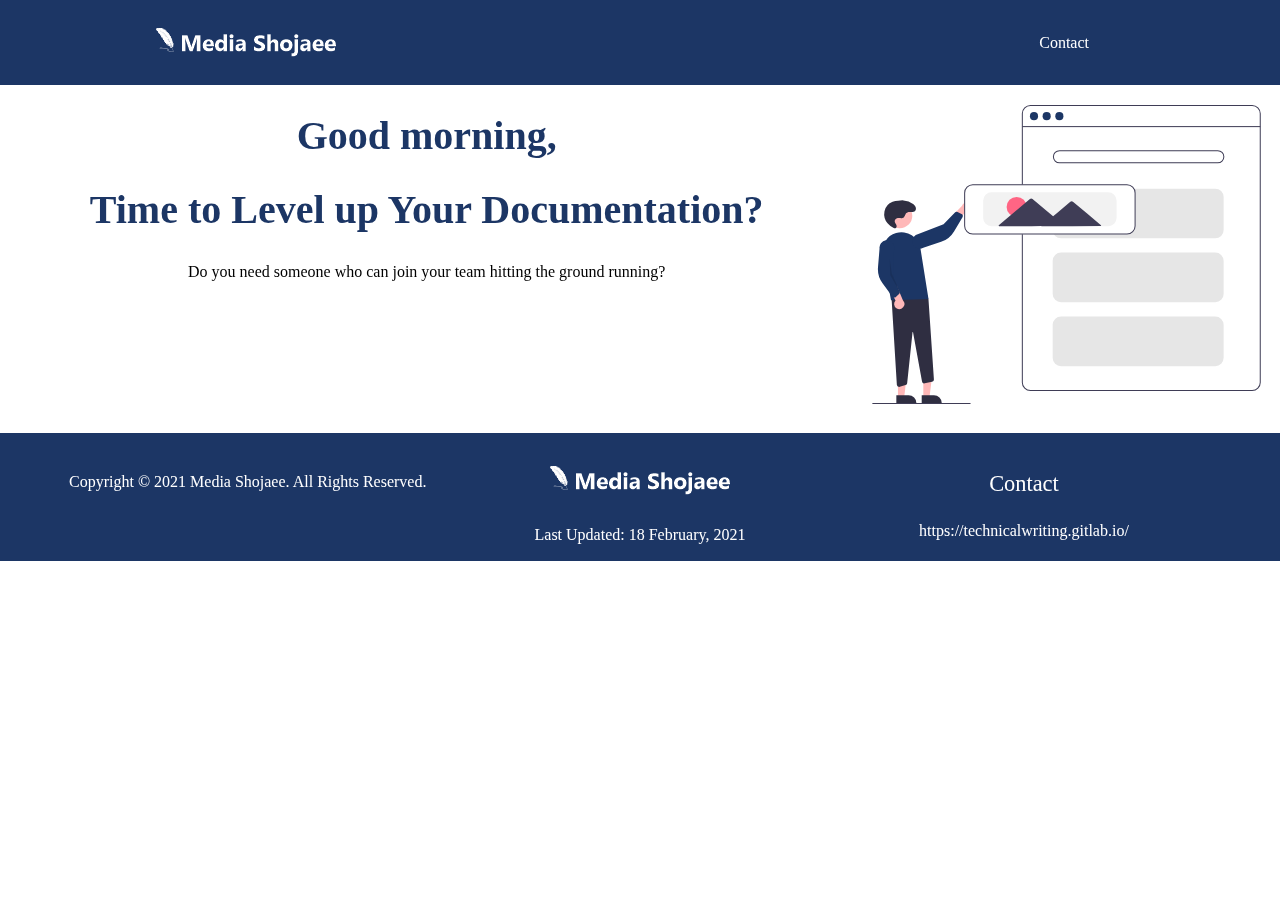
==== commit f9a815a0: "Fixes" ====
--- a/Media.htm
+++ b/Media.htm
@@ -143,12 +143,12 @@
                                                 <p class="footer-title" style="color: #ffffff;">
                                                     <img src="Resources/Images/Media/Media.png" />
                                                 </p>
-                                                <p class="footer">Last Updated: <span class="mc-variable Date.BuildDate variable">17 February, 2021</span></p>
+                                                <p class="footer">Last Updated: <span class="mc-variable Date.BuildDate variable">18 February, 2021</span></p>
                                             </div>
                                             <div>
                                                 <p class="footer-title"><a href="Chapters/Media/Contact.htm" style="text-decoration: none;color: #ffffff;">Contact</a>
                                                 </p>
-                                                <p class="footer"><a href="http://mediashojaee.github.io/" style="text-decoration: none; color: #ffffff;" target="_blank"><span style="color: #ffffff;" class="mc-variable Company.WebsiteMedia variable">http://mediashojaee.github.io/</span></a>
+                                                <p class="footer"><a href="https://technicalwriting.gitlab.io/" style="text-decoration: none; color: #ffffff;" target="_blank"><span style="color: #ffffff;" class="mc-variable Company.WebsiteExternal variable">https://technicalwriting.gitlab.io/</span></a>
                                                 </p>
                                             </div>
                                         </div>
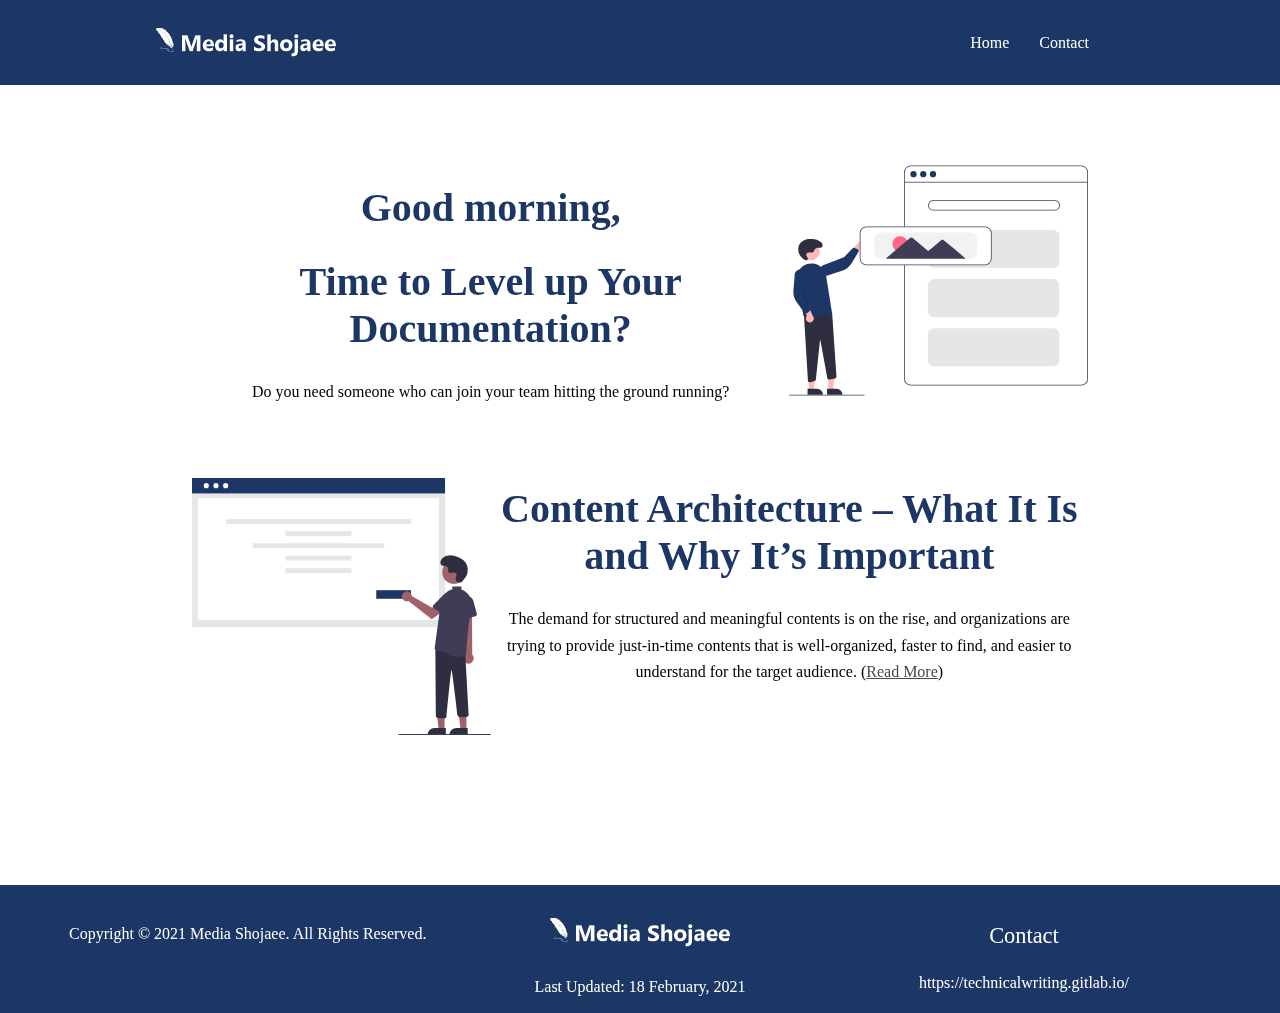
==== commit 472468e2: "Updated" ====
--- a/Media.htm
+++ b/Media.htm
@@ -1,5 +1,5 @@
 <!DOCTYPE html>
-<html xmlns:MadCap="http://www.madcapsoftware.com/Schemas/MadCap.xsd" lang="en-us" xml:lang="en-us" class="home-topic _Skins_Top_Navigation" data-mc-search-type="Stem" data-mc-help-system-file-name="index.xml" data-mc-path-to-help-system="" data-mc-has-content-body="True" data-mc-searchable="False" data-mc-target-type="WebHelp2" data-mc-runtime-file-type="Topic;Default" data-mc-preload-images="false" data-mc-in-preview-mode="false">
+<html xmlns:MadCap="http://www.madcapsoftware.com/Schemas/MadCap.xsd" lang="en-us" xml:lang="en-us" class="home-topic _Skins_Top_Navigation" data-mc-search-type="Stem" data-mc-help-system-file-name="index.xml" data-mc-path-to-help-system="" data-mc-has-content-body="True" data-mc-searchable="False" data-mc-toc-path="" data-mc-target-type="WebHelp2" data-mc-runtime-file-type="Topic;Default" data-mc-preload-images="false" data-mc-in-preview-mode="false">
     <head>
         <meta name="viewport" content="width=device-width, initial-scale=1.0" />
         <meta charset="utf-8" />
@@ -116,16 +116,30 @@
                             <div class="body-container">
                                 <div data-mc-content-body="True">
                                     <div role="main" id="mc-main-content">
-                                        <div class="Grid84">
-                                            <div>
-                                                <h1 style="text-align: center;"><span id="demo"> </span>, </h1>
-                                                <h1 style="text-align: center;">Time to Level up Your Documentation?</h1>
-                                                <p style="text-align: center;">Do you need someone who can join your team hitting the ground running?</p>
+                                        <div class="home-layout">
+                                            <div class="Grid84">
+                                                <div>
+                                                    <p>&#160;</p>
+                                                    <h1 style="text-align: center;"><span id="demo"> </span>, </h1>
+                                                    <h1 style="text-align: center;">Time to Level up Your Documentation?</h1>
+                                                    <p style="text-align: center;">Do you need someone who can join your team hitting the ground running?</p>
+                                                </div>
+                                                <div>
+                                                    <p style="text-align: center;">
+                                                        <img src="Resources/Images/Media/online.svg" style="width: 389px;height: 299px;" />
+                                                    </p>
+                                                </div>
                                             </div>
-                                            <div>
-                                                <p style="text-align: center;">
-                                                    <img src="Resources/Images/Media/online.svg" style="width: 389px;height: 299px;" />
-                                                </p>
+                                            <div class="Grid48">
+                                                <div>
+                                                    <p style="text-align: center;">
+                                                        <img src="Resources/Images/Media/Article.svg" />
+                                                    </p>
+                                                </div>
+                                                <div>
+                                                    <h1 style="text-align: center;">Content Architecture – What It Is and Why It’s Important</h1>
+                                                    <p style="text-align: center;">The demand for structured and meaningful contents is on the rise, and organizations are trying to provide just-in-time contents that is well-organized, faster to find, and easier to understand for the target audience. (<a href="https://bit.ly/2wBRqBT">Read More</a>)</p>
+                                                </div>
                                             </div>
                                         </div>
                                     </div>
--- a/Resources/Stylesheets/MediaHome.css
+++ b/Resources/Stylesheets/MediaHome.css
@@ -64,7 +64,6 @@
 
 div.home-layout
 {
-	background-image: url('../Images/Elements/image-business.jpg');
 	background-repeat: no-repeat;
 	padding: 2% 15%;
 	background-position: center;
@@ -446,10 +445,10 @@
 
 :root
 {
-	--RTIColor: #1c3665;
 	--HFont: Roboto;
 	--PFont: Roboto;
 	--RTIColor2: #990000;
+	--RTIColor: #1c3665;
 }
 
 div
@@ -496,6 +495,45 @@
 	margin-left: 0%;
 }
 
+div.Grid48	/*This is a custom responsive layout row style (div class) in your stylesheet. To provide your own description for this style: (1) Open the stylesheet; (2) Find and select the div class with this name; and (3) In the Comment field, replace this text with your own. For more information on adding comments to styles, see the online Help.*/
+{
+	mc-grid-row: true;
+	margin-left: auto;
+	margin-right: auto;
+}
+
+div.Grid48::before
+{
+	content: ' ';
+	display: table;
+}
+
+div.Grid48::after
+{
+	content: ' ';
+	display: table;
+	clear: both;
+}
+
+div.Grid48 > div
+{
+	float: left;
+	-moz-box-sizing: border-box;
+	box-sizing: border-box;
+}
+
+div.Grid48 > div:nth-child(1)
+{
+	width: 33.333%;
+	margin-left: 0%;
+}
+
+div.Grid48 > div:nth-child(2)
+{
+	width: 66.667%;
+	margin-left: 0%;
+}
+
 @media only screen and (max-width: 1279px)
 {
 	html.home-topic .body-container
@@ -532,6 +570,18 @@
 		width: 33.33333%;
 		margin-left: 0%;
 	}
+
+	div.Grid48 > div:nth-child(1)
+	{
+		width: 66.66667%;
+		margin-left: 0%;
+	}
+
+	div.Grid48 > div:nth-child(2)
+	{
+		width: 33.33333%;
+		margin-left: 0%;
+	}
 }
 
 @media only screen and (max-width: 767px)
@@ -601,6 +651,18 @@
 	}
 
 	div.Grid84 > div:nth-child(2)
+	{
+		width: 100%;
+		margin-left: 0%;
+	}
+
+	div.Grid48 > div:nth-child(1)
+	{
+		width: 100%;
+		margin-left: 0%;
+	}
+
+	div.Grid48 > div:nth-child(2)
 	{
 		width: 100%;
 		margin-left: 0%;
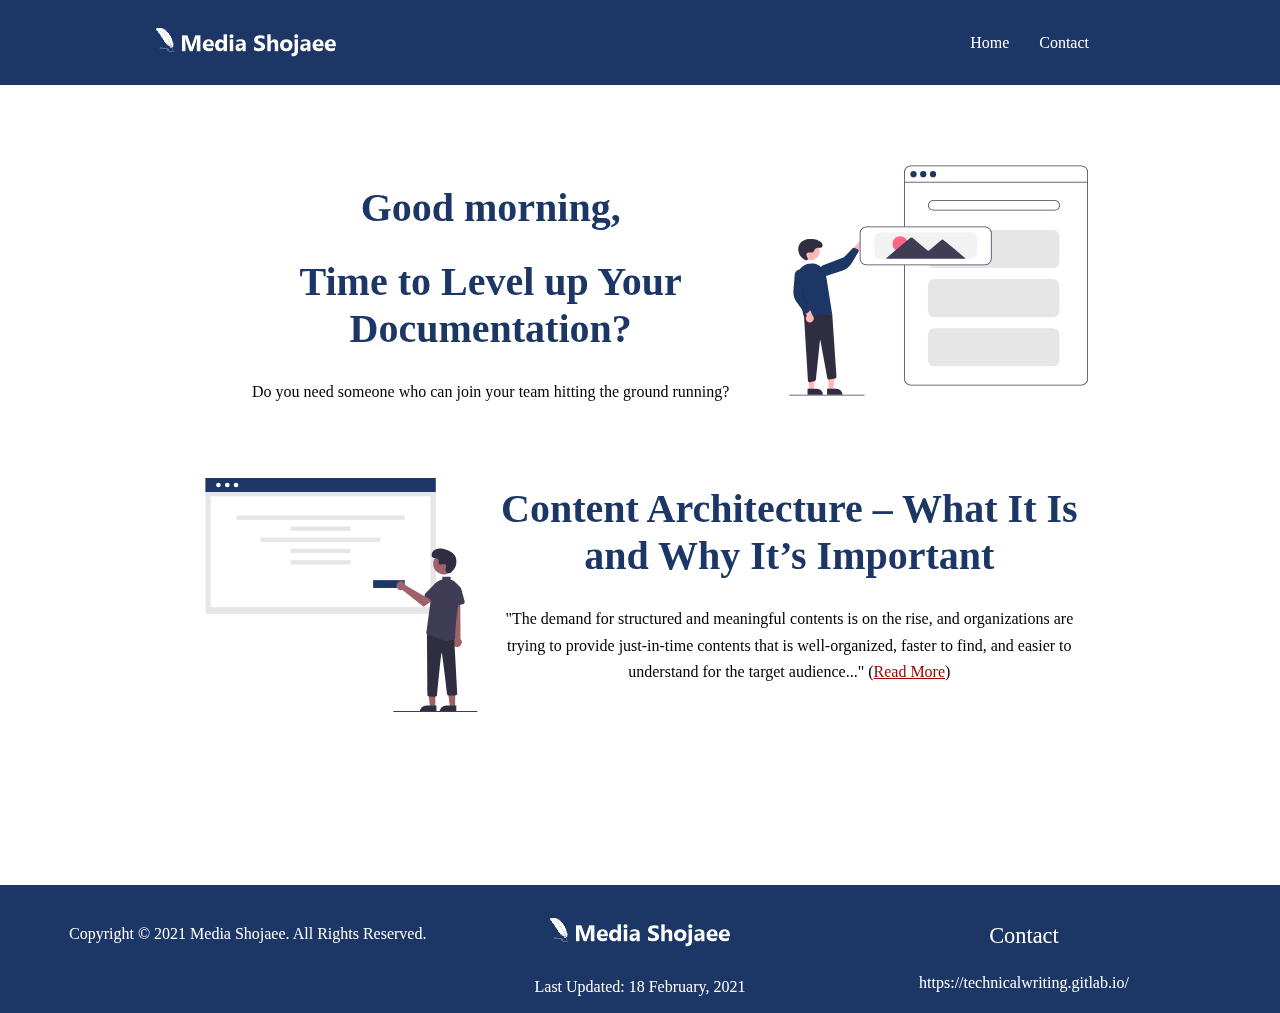
==== commit 3d8d4074: "Homepage Updated" ====
--- a/Media.htm
+++ b/Media.htm
@@ -133,12 +133,12 @@
                                             <div class="Grid48">
                                                 <div>
                                                     <p style="text-align: center;">
-                                                        <img src="Resources/Images/Media/Article.svg" />
+                                                        <img src="Resources/Images/Media/Article.svg" style="width: 275px;height: 234px;" />
                                                     </p>
                                                 </div>
                                                 <div>
                                                     <h1 style="text-align: center;">Content Architecture – What It Is and Why It’s Important</h1>
-                                                    <p style="text-align: center;">The demand for structured and meaningful contents is on the rise, and organizations are trying to provide just-in-time contents that is well-organized, faster to find, and easier to understand for the target audience. (<a href="https://bit.ly/2wBRqBT">Read More</a>)</p>
+                                                    <p style="text-align: center;">"The demand for structured and meaningful contents is on the rise, and organizations are trying to provide just-in-time contents that is well-organized, faster to find, and easier to understand for the target audience..." (<a href="https://bit.ly/2wBRqBT" style="color: #990000;">Read More</a>)</p>
                                                 </div>
                                             </div>
                                         </div>
